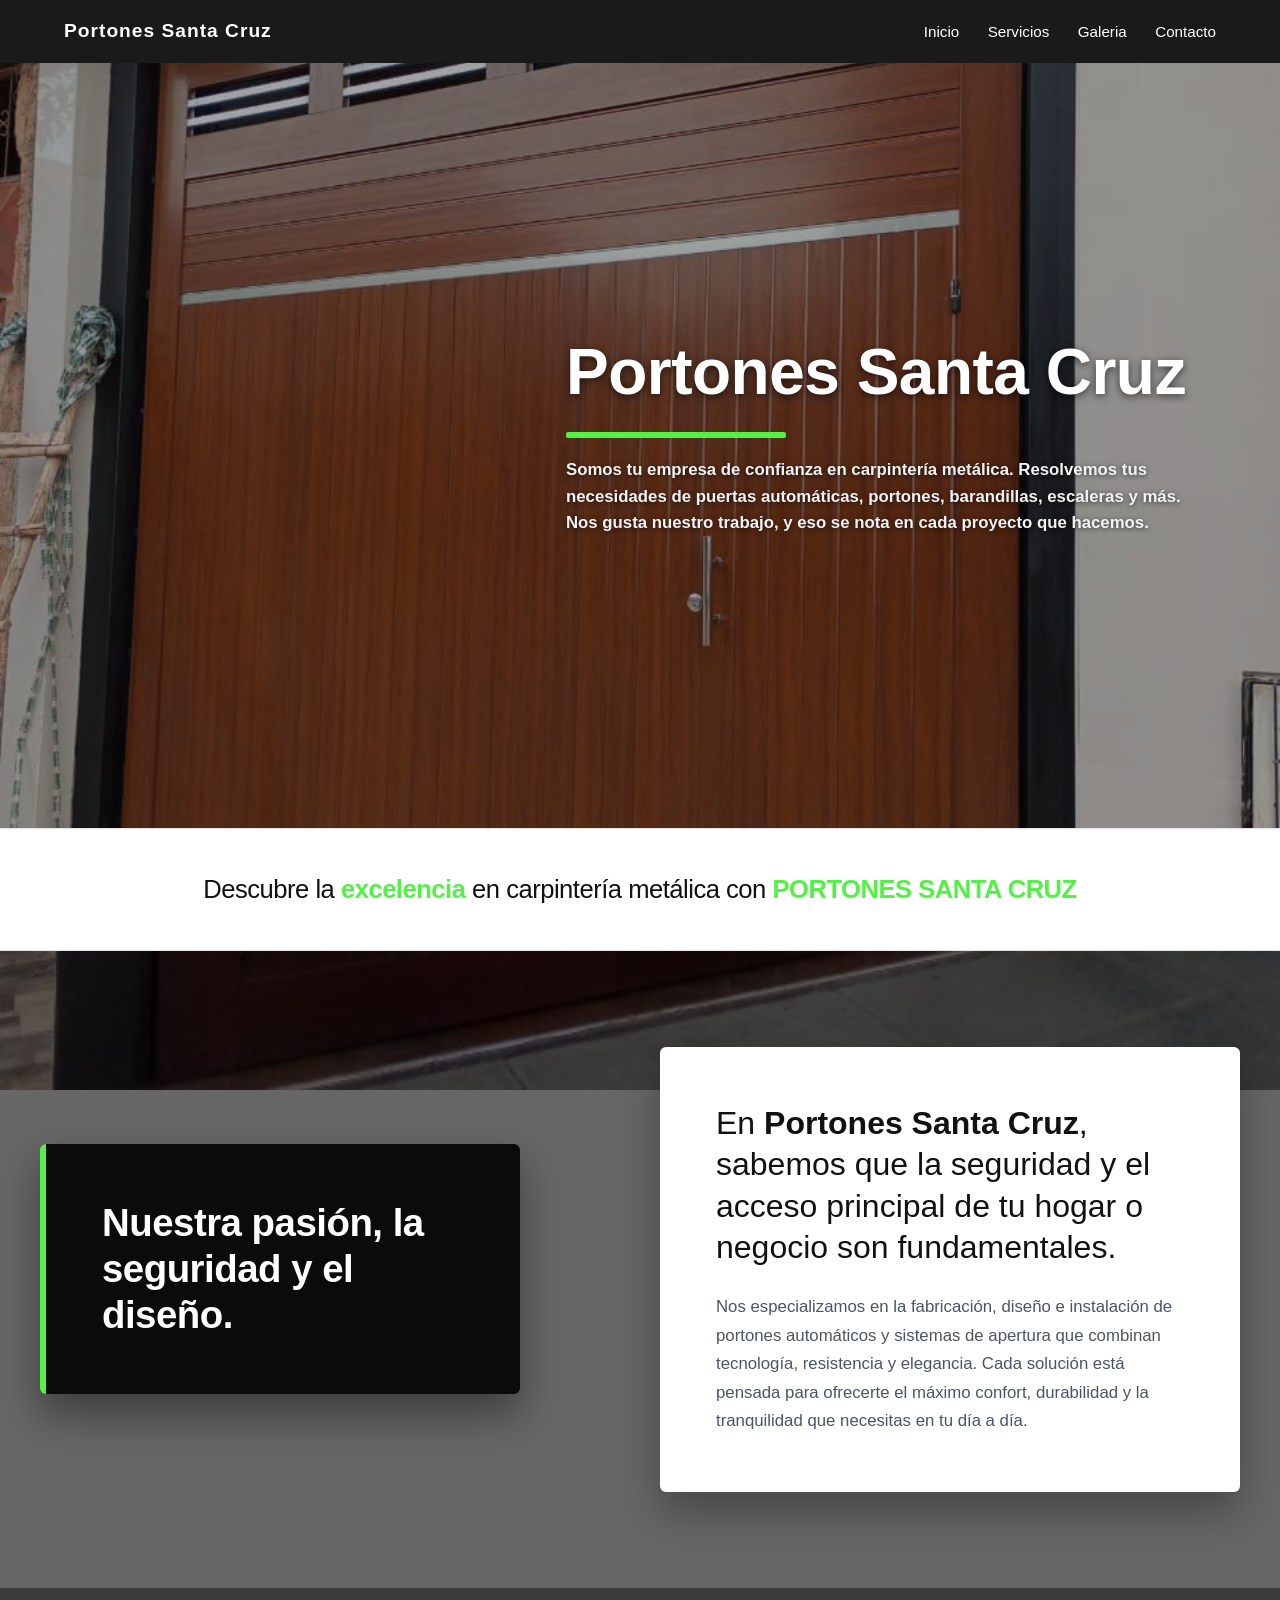
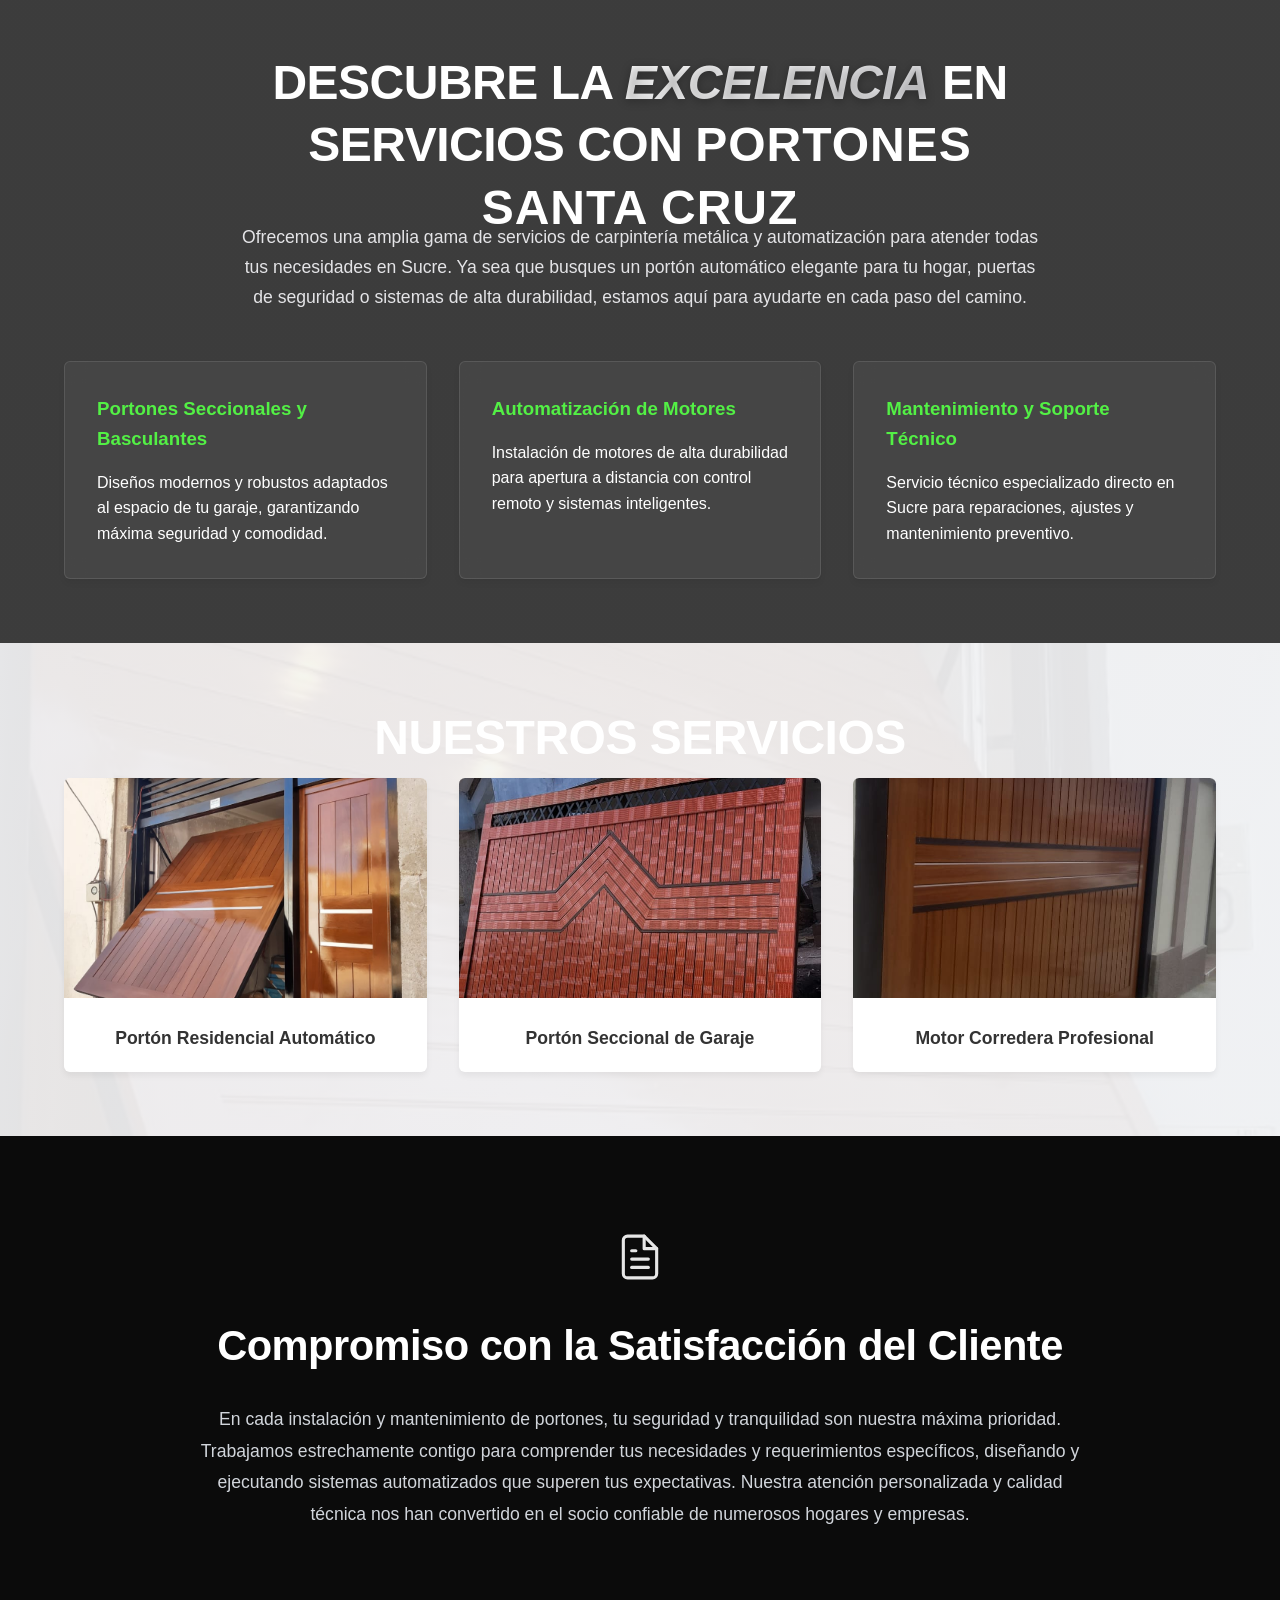
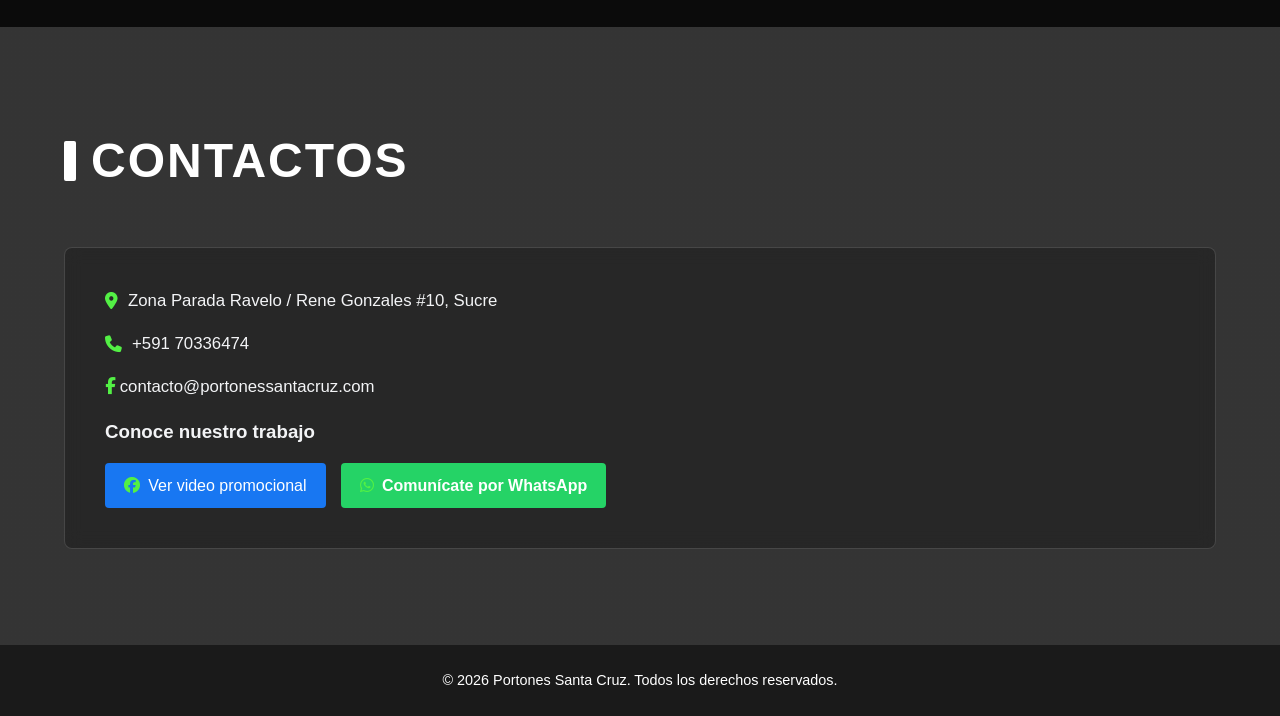
==== index.html @ 22c68f7c "Update index.html" ====
<!DOCTYPE html>
<html lang="es">
<head>
    <meta charset="UTF-8">
    <meta name="viewport" content="width=device-width, initial-scale=1.0">
    <title>Portones Santa Cruz | Sucre - Bolivia</title>
    <link rel="stylesheet" href="cara.css">
    <link rel="stylesheet" href="https://cdnjs.cloudflare.com/ajax/libs/font-awesome/6.4.0/css/all.min.css">
</head>
<body>

    <header class="header">
        <div class="container nav-container">
            <h1 class="logo" id="logo-nombre">Portones Santa Cruz</h1>
            <nav class="nav">
                <a href="index.html">Inicio</a>
                <a href="#servicios">Servicios</a>
                <a href="galeria.html">Galeria</a>
                <a href="#contacto" class="btn-contacto">Contacto</a>
            </nav>
        </div>
    </header>

    <section id="inicio" class="hero">
        <div class="hero-content">
            <div class="hero-titulo-wrapper">
                <h2 id="hero-titulo">¡Bienvenido a Portones Santa Cruz!</h2>
                <span class="barra-amarilla"></span>
            </div>
            <p id="hero-slogan">Somos tu empresa de confianza en carpintería metálica. Resolvemos tus necesidades de puertas automáticas, portones, barandillas, escaleras y más. Nos gusta nuestro trabajo, y eso se nota en cada proyecto que hacemos.</p>
        </div>
    </section>
    <section class="franja-eslogan">
        <div class="container">
            <p>Descubre la <strong>excelencia</strong> en carpintería metálica con <strong>PORTONES SANTA CRUZ</strong></p>
        </div>
    </section>
    <section class="seccion-mision-pasion">
        <div class="contenedor-mision-pasion">
            <div class="franja-pasion animar-desde-izquierda">
                <h3>Nuestra pasión, la seguridad y el diseño.</h3>
            </div>
            <div class="card-importancia animar-desde-derecha">
                <h2>En <strong>Portones Santa Cruz</strong>, sabemos que la seguridad y el acceso principal de tu hogar o negocio son fundamentales.</h2>
                <p>Nos especializamos en la fabricación, diseño e instalación de portones automáticos y sistemas de apertura que combinan tecnología, resistencia y elegancia. Cada solución está pensada para ofrecerte el máximo confort, durabilidad y la tranquilidad que necesitas en tu día a día.</p>
            </div>

        </div>
    </section>
<section id="servicios" class="section-full">
    <div class="container">
        <div class="servicios-intro">
            <h2 class="section-title">
                Descubre la <span class="resaltado-recorte">excelencia</span> en servicios con <span class="marca-recorte">PORTONES SANTA CRUZ</span>
            </h2>
            <p id="texto-descripcion-servicios" class="sub-descripcion"></p>
        </div>
        <div class="grid-servicios" id="contenedor-servicios">
            <!-- Cargado dinámicamente desde JSON -->
        </div>
    </div>
</section>
    <section id="productos" class="section bg-light">
        <div class="container">
            <h2 class="section-title">NUESTROS SERVICIOS</h2>
            <div class="grid-productos" id="contenedor-productos">
            </div>
        </div>
    </section>
    <section class="seccion-compromiso">
        <div class="container-compromiso">
            <div class="compromiso-icono">
                <svg width="50" height="50" viewBox="0 0 24 24" fill="none" stroke="currentColor" stroke-width="1.5" stroke-linecap="round" stroke-linejoin="round">
                    <path d="M14 2H6a2 2 0 0 0-2 2v16a2 2 0 0 0 2 2h12a2 2 0 0 0 2-2V8z"></path>
                    <polyline points="14 2 14 8 20 8"></polyline>
                    <line x1="16" y1="13" x2="8" y2="13"></line>
                    <line x1="16" y1="17" x2="8" y2="17"></line>
                    <polyline points="10 9 9 9 8 9"></polyline>
                </svg>
            </div>
            <h2>Compromiso con la Satisfacción del Cliente</h2>
            <p>En cada instalación y mantenimiento de portones, tu seguridad y tranquilidad son nuestra máxima prioridad. Trabajamos estrechamente contigo para comprender tus necesidades y requerimientos específicos, diseñando y ejecutando sistemas automatizados que superen tus expectativas. Nuestra atención personalizada y calidad técnica nos han convertido en el socio confiable de numerosos hogares y empresas.</p>
        </div>
    </section>
<section id="contacto" class="container-contacto section">
    <div class="contacto-content">
        <div class="contacto-titulo-wrapper">
            <span class="barra-roja"></span>
            <h2 class="section-title-contacto">CONTACTOS</h2>
        </div>
        <div class="contacto-wrapper">
            <div class="info-contacto">
                <p><i class="fas fa-map-marker-alt"></i> <span id="info-dir">Sucre, Bolivia</span></p>
                <p><i class="fas fa-phone"></i> <span id="info-tel">+591 70336474</span></p>
                <p>
                <a href="https://www.facebook.com/share/1BPJJLEQJt/" target="_blank" style="text-decoration: none; color: inherit;">
                <i class="fab fa-facebook-f"></i> 
                <span id="info-email">Visita nuestro Facebook Portones SANTA CRUZ</span>
                </a>
                </p>
            <div class="video-ref">
    <h3>Conoce nuestro trabajo</h3>
    <div class="botones-contacto-wrapper" style="display: flex; gap: 15px; align-items: center; flex-wrap: wrap;">
        <a href="https://www.facebook.com/MomentosPublicidad/videos/2264185106994338/?rdid=613Ez51u5a7XMZwg#" target="_blank" class="btn-video">
            <i class="fab fa-facebook"></i> Ver video promocional
        </a>
        <a href="https://wa.me/59170336474?text=Hola,%20me%20interesa%20cotizar%20un%20portón" target="_blank" class="btn-whatsapp" style="background: #25d366; color: #ffffff; padding: 0.6rem 1.2rem; border-radius: 4px; text-decoration: none; display: inline-flex; align-items: center; gap: 8px; font-weight: bold;">
            <i class="fab fa-whatsapp"></i> Comunícate por WhatsApp
        </a>
    </div>
</div>
</section>
    <footer class="footer">
        <p>&copy; 2026 Portones Santa Cruz. Todos los derechos reservados.</p>
    </footer>

    <script src="main.js"></script>
    <script>
    document.addEventListener("DOMContentLoaded", function() {
        const secciones = document.querySelectorAll('section, .hero, .seccion-compromiso');

        secciones.forEach(seccion => {

            const elementosHijos = seccion.querySelectorAll('h1, h2, h3, p, .btn-video, .btn-whatsapp, .item-galeria, .botones-contacto-wrapper');
            elementosHijos.forEach((el, index) => {
                el.classList.add('animar-scroll');
                el.style.transitionDelay = `${index * 0.15}s`;
            });
        });
        const observer = new IntersectionObserver((entries) => {
            entries.forEach(entry => {
                if (entry.isIntersecting) {
                    const hijos = entry.target.querySelectorAll('.animar-scroll');
                    hijos.forEach(hijo => hijo.classList.add('visible'));
                } else {
                    const hijos = entry.target.querySelectorAll('.animar-scroll');
                    hijos.forEach(hijo => hijo.classList.remove('visible'));
                }
            });
        }, {
            threshold: 0.12 
        });

        secciones.forEach(seccion => observer.observe(seccion));
    });
</script>
</body>
</html>
---- cara.css ----
:root {
    --primary-color: #1a1a1a;
    --accent-color: #53f045;
    --bg-light: #f4f4f5;
    --text-color: #333333;
    --white: #ffffff;
}
* {
    margin: 0;
    padding: 0;
    box-sizing: border-box;
    font-family: 'Segoe UI', Tahoma, Geneva, Verdana, sans-serif;
}
body {
    color: var(--text-color);
    background-color: var(--white);
    line-height: 1.6;
}
.container {
    width: 90%;
    max-width: 1200px;
    margin: 0 auto;
}
/* Header */
.header {
    background: var(--primary-color);
    color: var(--white);
    padding: 1rem 0;
    position: sticky;
    top: 0;
    z-index: 1000;
}
.nav-container {
    display: flex;
    justify-content: space-between;
    align-items: center;
}
.logo {
    font-size: 1.2rem;
    font-weight: bold;
    letter-spacing: 1px;
}
.nav a {
    color: var(--white);
    text-decoration: none;
    margin-left: 1.5rem;
    font-size: 0.95rem;
    transition: color 0.3s;
}
.nav a:hover, .btn-contacto {
    color: var(--accent-color);
}
/* Hero */
.hero {    background: linear-gradient(rgba(15, 15, 15, 0.35), rgba(15, 15, 15, 0.35)), url('IMG/banner5.jpeg') center/cover no-repeat;
    color: var(--white);
    padding: 8rem 2rem;
    min-height: 85vh;
    display: flex;
    align-items: center;
    justify-content: flex-end;
    text-align: left;
}
.hero-content {
    max-width: 650px;
    margin-right: 2rem;
}
.hero-titulo-wrapper {
    display: flex;
    flex-direction: column;
    align-items: flex-start;
    margin-bottom: 1.2rem;
}
.hero-content h2 {
    font-size: 4rem;
    font-weight: 800;
    margin-bottom: 0.5rem;
    letter-spacing: -0.5px;
    text-shadow: 0 2px 8px rgba(0, 0, 0, 0.6);
}
.barra-amarilla {
    width: 220px;
    height: 6px;
    background-color: var(--accent-color);
    border-radius: 2px;
}
.hero-content p {
    font-size: 1.05rem;
    line-height: 1.6;
    margin-bottom: 2rem;
    color: #f4f4f5;
    text-shadow: 0 1px 5px rgba(0, 0, 0, 0.6);
    font-weight: 600;
}
.btn-primary {
    background: var(--accent-color);
    color: var(--white);
    padding: 0.75rem 1.5rem;
    text-decoration: none;
    border-radius: 4px;
    font-weight: bold;
    display: inline-flex;
    align-items: center;
    gap: 8px;
    transition: opacity 0.3s;
}
.btn-primary:hover {
    opacity: 0.9;
}
/* Secciones Generales */
.section {
    padding: 4rem 0;
}
.section-title {
    text-align: center;
    font-size: 2rem;
    margin-bottom: 3rem;
    color: var(--primary-color);
}
.bg-light {
    background-color: var(--bg-light);
}
/*Servicios e Intro*/
.servicios-intro {
    max-width: 800px;
    margin: 0 auto 3rem auto;
    text-align: center;
}
.sub-descripcion {
    font-size: 1.1rem;
    line-height: 1.7;
    color: #e4e4e7;
    margin-top: -1.5rem;
    margin-bottom: 2rem;
}
.grid-servicios {
    display: grid;
    grid-template-columns: repeat(auto-fit, minmax(300px, 1fr));
    gap: 2rem;
}
.card-servicio {
    background: var(--white);
    padding: 2rem;
    border-radius: 6px;
    box-shadow: 0 4px 6px rgba(0,0,0,0.05);
    border-top: 4px solid var(--accent-color);
}
.card-servicio h3 {
    margin-bottom: 1rem;
    color: var(--primary-color);
}
/* Grid Productos */
.grid-productos {
    display: grid;
    grid-template-columns: repeat(auto-fit, minmax(300px, 1fr));
    gap: 2rem;
}
.card-producto {
    background: var(--white);
    border-radius: 6px;
    overflow: hidden;
    box-shadow: 0 4px 6px rgba(0,0,0,0.05);
}
.card-producto img {
    width: 100%;
    height: 220px;
    object-fit: cover;
}
.card-producto h3 {
    padding: 1.2rem;
    font-size: 1.1rem;
    text-align: center;
}
/* Contacto */
.contacto-wrapper {
    display: grid;
    grid-template-columns: repeat(auto-fit, minmax(280px, 1fr));
    gap: 2rem;
    background: var(--bg-light);
    padding: 2rem;
    border-radius: 6px;
}
.info-contacto p {
    margin-bottom: 1rem;
    display: flex;
    align-items: center;
    gap: 10px;
    font-size: 1.05rem;
}
.info-contacto i {
    color: var(--accent-color);
}
.nota-exclusiva {
    font-style: italic;
    color: #666;
    margin-top: 1.5rem;
}
.video-ref {
    display: flex;
    flex-direction: column;
    justify-content: center;
    align-items: flex-start;
}
.video-ref h3 {
    margin-bottom: 1rem;
}
.btn-video {
    background: #1877f2;
    color: var(--white);
    padding: 0.6rem 1.2rem;
    border-radius: 4px;
    text-decoration: none;
    display: inline-flex;
    align-items: center;
    gap: 8px;
}
/* Footer */
.footer {
    background: var(--primary-color);
    color: var(--white);
    text-align: center;
    padding: 1.5rem 0;
    font-size: 0.9rem;
}
/* EFECTOS */
::selection {
    background-color: var(--accent-color);
    color: var(--white);
}
/*ANIMACIONES DE MOVIMIENTO PARA LOS TEXTOS*/
@keyframes slideInUp {
    from {
        opacity: 0;
        transform: translateY(20px);
    }
    to {
        opacity: 1;
        transform: translateY(0);
    }
}
.hero-content h2, 
.section-title, 
.card-servicio, 
.card-producto {
    animation: slideInUp 0.8s ease-out forwards;
}
.card-servicio, 
.card-producto {
    transition: transform 0.3s ease, box-shadow 0.3s ease, border-color 0.3s ease;
}
.card-servicio:hover, 
.card-producto:hover {
    transform: translateY(-8px);
    box-shadow: 0 10px 20px rgba(0, 0, 0, 0.15);
    border-color: var(--accent-color);
}
.card-servicio:hover h3, 
.card-producto:hover h3 {
    color: var(--accent-color);
    transition: color 0.3s ease;
}
.nav a {
    position: relative;
    transition: color 0.3s ease, transform 0.3s ease;
}
.nav a:hover {
    color: var(--accent-color);
    transform: scale(1.05);
}
/*ANIMACIÓN SUTIL DE MOVIMIENTO PARA TEXTO ESTÁTICO*/
@keyframes flotarTexto {
    0% { transform: translateY(0px); }
    50% { transform: translateY(-3px); }
    100% { transform: translateY(0px); }
}
p, h1, h2, h3, .logo {
    animation: flotarTexto 4s ease-in-out infinite;
}
h1 { animation-delay: 0s; }
.hero-content p { animation-delay: 0.5s; }
.section-title { animation-delay: 1s; }
/*FONDOS CON IMAGEN Y CAPA OSCURA PARA CADA SECCIÓN*/
/* CORRECCIÓN DE ANCHO COMPLETO EN SECCIÓN */
.section-full {
    width: 100%;
    padding: 4rem 0;
    background: linear-gradient(rgba(26, 26, 26, 0.85), rgba(26, 26, 26, 0.85)), url('IMG/banner4.jpeg') center/cover fixed no-repeat;
    color: var(--white);
}
.section-full .card-servicio {
    background: rgba(255, 255, 255, 0.05);
    backdrop-filter: blur(10px);
    border: 1px solid rgba(255, 255, 255, 0.1);
    color: var(--white);
}
.section-full .card-servicio h3 {
    color: var(--accent-color);
}
#productos {
    background: linear-gradient(rgba(244, 244, 245, 0.92), rgba(244, 244, 245, 0.92)), url('IMG/fot.jpeg') center/cover no-repeat;
}
#contacto {
    background: linear-gradient(rgba(30, 30, 30, 0.9), rgba(30, 30, 30, 0.9)), url('IMG/banner4.jpeg') center/cover fixed no-repeat;
    color: var(--white);
}

#contacto .section-title {
    color: var(--white);
}
.contacto-wrapper {
    background: rgba(255, 255, 255, 0.05);
    backdrop-filter: blur(10px);
    border: 1px solid rgba(255, 255, 255, 0.1);
    color: var(--white);
}
.info-contacto p, .video-ref h3, .nota-exclusiva {
    color: #e4e4e7;
}
.container-contacto {
    background: linear-gradient(rgba(185, 28, 28, 0.85), rgba(153, 27, 27, 0.9)), url('IMG/font2.jpg') center/cover no-repeat;
    color: var(--white);
    padding: 6rem 0;
    width: 100%;
    max-width: 100% !important;
}
.contacto-content {
    width: 90%;
    max-width: 1200px;
    margin: 0 auto;
}
.contacto-titulo-wrapper {
    display: flex;
    align-items: center;
    gap: 15px;
    margin-bottom: 3rem;
}
.barra-roja {
    width: 12px;
    height: 40px;
    background-color: #ffffff;
    display: inline-block;
    border-radius: 2px;
}
.section-title-contacto {
    font-size: 3rem;
    font-weight: 800;
    letter-spacing: 2px;
    color: var(--white);
    margin: 0;
    text-transform: uppercase;
}
#contacto .contacto-wrapper {
    background: rgba(0, 0, 0, 0.25);
    backdrop-filter: blur(8px);
    border: 1px solid rgba(255, 255, 255, 0.15);
    border-radius: 8px;
    padding: 2.5rem;
}
#contacto .info-contacto p, 
#contacto .video-ref h3, 
#contacto .nota-exclusiva {
    color: #f3f4f6;
}
.card-servicio {
    background: rgba(255, 255, 255, 0.05);
    backdrop-filter: blur(10px);
    border: 1px solid rgba(255, 255, 255, 0.1);
    color: var(--white);
    padding: 2rem;
    border-radius: 6px;
    box-shadow: 0 4px 6px rgba(0,0,0,0.05);
    transition: transform 0.4s cubic-bezier(0.16, 1, 0.3, 1), 
                box-shadow 0.4s ease, 
                border-color 0.4s ease, 
                background-color 0.4s ease;
}
.card-servicio:hover, 
.card-servicio.seleccionado {
    transform: translateY(-10px) scale(1.02); 
    box-shadow: 0 15px 30px rgba(217, 119, 6, 0.25); 
    border-color: var(--accent-color); 
    background: rgba(255, 255, 255, 0.09); 
}
.card-servicio:hover h3, 
.card-servicio.seleccionado h3 {
    color: #ffffff; 
    text-shadow: 0 0 10px rgba(217, 119, 6, 0.5);
    transition: color 0.3s ease;
}

.card-servicio:hover p, 
.card-servicio.seleccionado p {
    color: #ffffff;
    transition: color 0.3s ease;
}
.section-title {
    font-size: 2.5rem;
    font-weight: 350; 
    color: var(--white);
    text-align: center;
    line-height: 1.3;
    letter-spacing: -0.5px;
    margin-bottom: 1.5rem;
    text-transform: none;
}
.section-title .resaltado-recorte {
    font-weight: 800;
    font-style: italic; 
    color: var(--white);
    background: linear-gradient(90deg, #ffffff, #e4e4e7);
    -webkit-background-clip: text;
    -webkit-text-fill-color: transparent;
    text-shadow: 0 2px 10px rgba(0, 0, 0, 0.3);
}
.section-title .marca-recorte {
    font-weight: 900;
    letter-spacing: 1px;
    color: var(--white);
    text-transform: uppercase;
}
.franja-eslogan {
    background-color: #ffffff; 
    color: #111111;            
    padding: 2.5rem 1rem;
    text-align: center;
    border-top: 1px solid #e4e4e7;
    border-bottom: 1px solid #e4e4e7;
}
.franja-eslogan p {
    font-size: 1.6rem;
    font-weight: 300; 
    letter-spacing: -0.5px;
    margin: 0;
}
.franja-eslogan strong {
    font-weight: 800;          
    color: var(--accent-color); 
}
.seccion-mision-pasion {
    position: relative;
    background: linear-gradient(rgba(0, 0, 0, 0.6), rgba(0, 0, 0, 0.6)), url('IMG/banner4.jpeg') center/cover fixed no-repeat;
    padding: 6rem 2rem;
    display: flex;
    justify-content: center;
    align-items: center;
    overflow: hidden;
}
.contenedor-mision-pasion {
    width: 100%;
    max-width: 1200px;
    display: flex;
    flex-direction: row; 
    justify-content: space-between;
    align-items: center;
    gap: 3rem;
}
.card-importancia {
    background-color: #ffffff;
    color: #1a1a1a;
    padding: 3.5rem;
    border-radius: 6px;
    width: 100%;
    max-width: 580px;
    box-shadow: 0 20px 40px rgba(0, 0, 0, 0.3);
}
.card-importancia h2 {
    font-size: 2rem;
    font-weight: 400;
    line-height: 1.3;
    margin-bottom: 1.5rem;
    color: #111111;
}
.card-importancia h2 strong {
    font-weight: 800;
}
.card-importancia p {
    font-size: 1.05rem;
    line-height: 1.7;
    color: #4b5563;
}
.franja-pasion {
    background-color: #0b0b0b;
    border-left: 6px solid var(--accent-color);
    padding: 3.5rem;
    border-radius: 6px;
    width: 100%;
    max-width: 480px;
    box-shadow: 0 20px 40px rgba(0, 0, 0, 0.4);
}
.franja-pasion h3 {
    font-size: 2.4rem;
    font-weight: 800;
    color: #ffffff;
    letter-spacing: -0.5px;
    margin: 0;
    line-height: 1.2;
}
.animar-desde-izquierda {
    animation: deslizarDesdeIzquierda 1s cubic-bezier(0.16, 1, 0.3, 1) forwards;
}

.animar-desde-derecha {
    animation: deslizarDesdeDerecha 1s cubic-bezier(0.16, 1, 0.3, 1) forwards;
}

@keyframes deslizarDesdeIzquierda {
    0% {
        opacity: 0;
        transform: translateX(-80px);
    }
    100% {
        opacity: 1;
        transform: translateX(0);
    }
}

@keyframes deslizarDesdeDerecha {
    0% {
        opacity: 0;
        transform: translateX(80px);
    }
    100% {
        opacity: 1;
        transform: translateX(0);
    }
}

/* Adaptabilidad para celulares*/
@media (max-width: 900px) {
    .contenedor-mision-pasion {
        flex-direction: column;
    }
    .card-importancia, .franja-pasion {
        max-width: 100%;
    }
}
/*TÍTULO DE SECCIÓN GALERÍA*/
.section-title{
    font-size: 3rem;       
    font-weight: 900;      
    color: #ffffff;        
    text-align: center;
    margin-bottom: 0.5rem;
    text-transform: uppercase;
}
/*ESTILOS SECCIÓN COMPROMISO*/
.seccion-compromiso {
    background-color: #0b0b0b;
    color: #ffffff;
    padding: 6rem 2rem;
    text-align: center;
    width: 100%;
}
.container-compromiso {
    max-width: 900px;
    margin: 0 auto;
    display: flex;
    flex-direction: column;
    align-items: center;
}
.compromiso-icono {
    margin-bottom: 1.5rem;
    color: #ffffff;
    opacity: 0.9;
}
.seccion-compromiso h2 {
    font-size: 2.6rem;
    font-weight: 800;
    letter-spacing: -0.5px;
    margin-bottom: 1.5rem;
    color: #ffffff;
}
.seccion-compromiso p {
    font-size: 1.1rem;
    line-height: 1.8;
    color: #d1d5db;
    margin: 0;
}
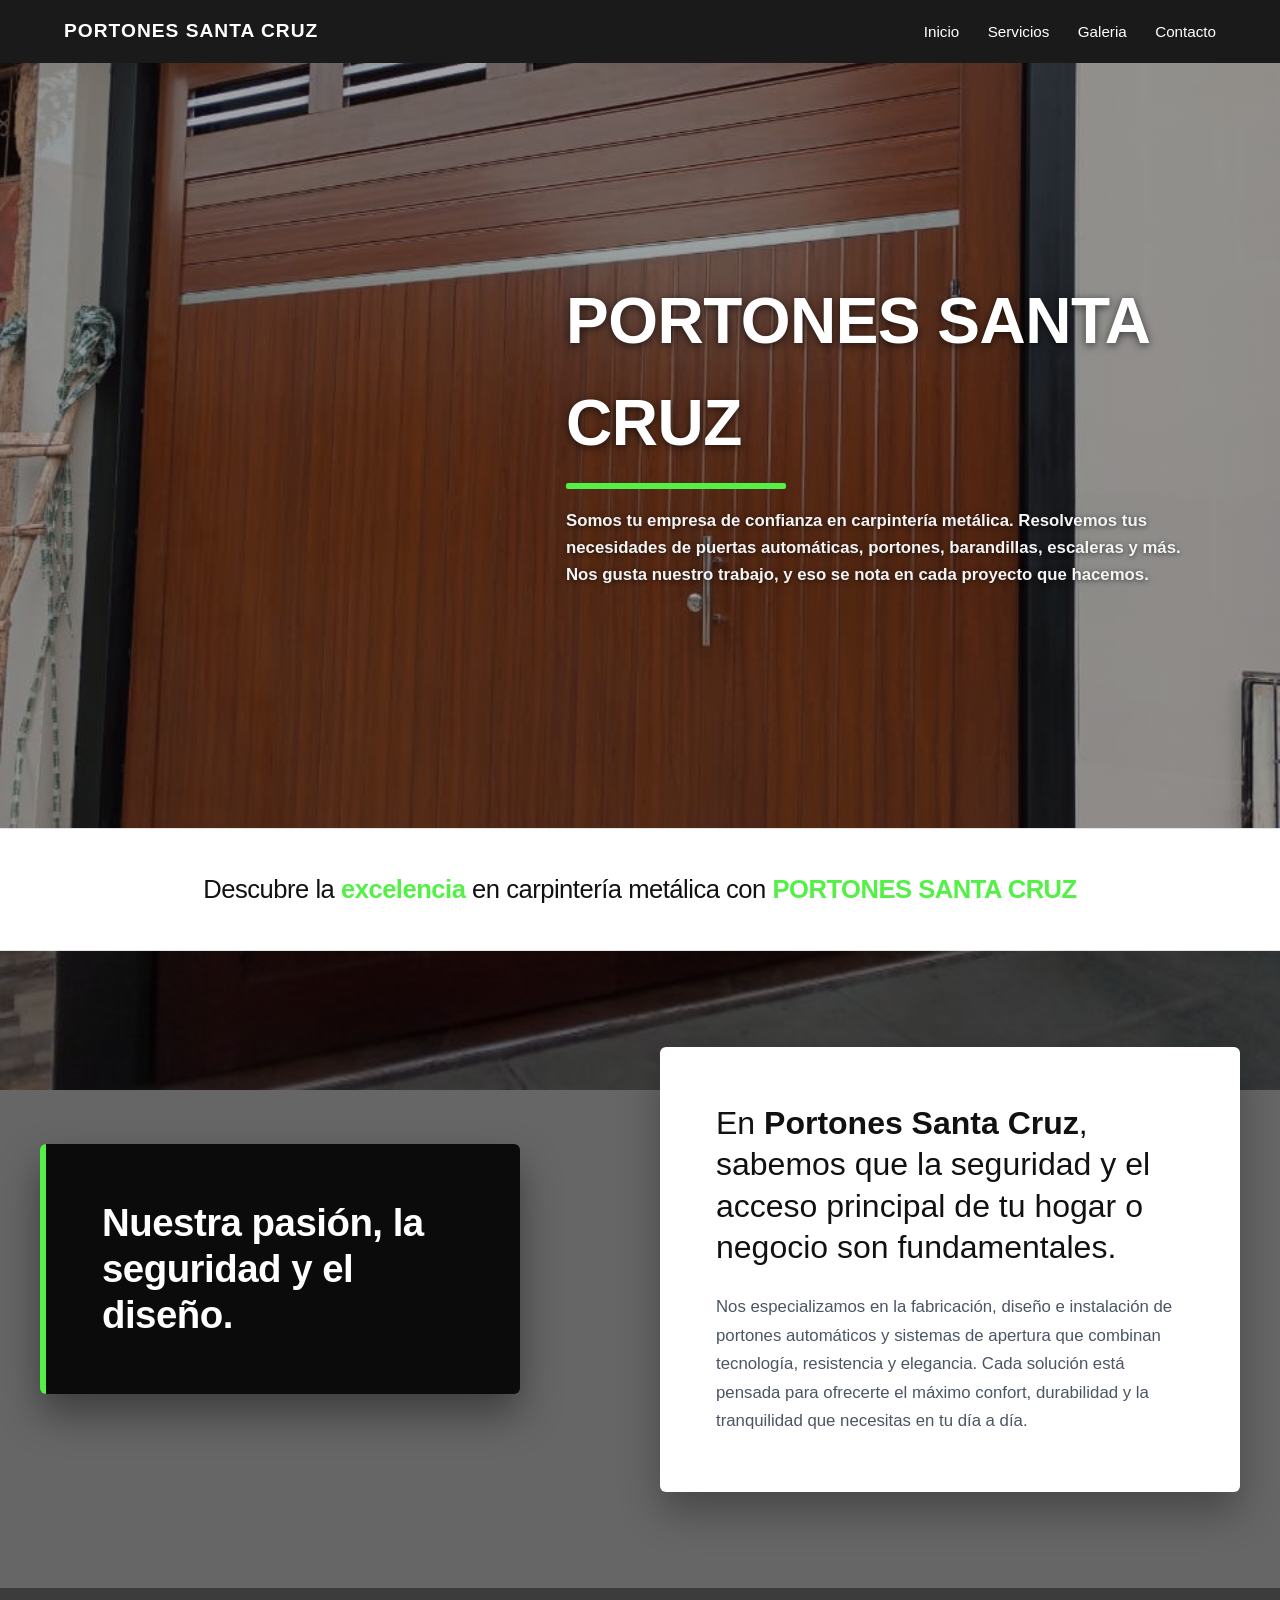
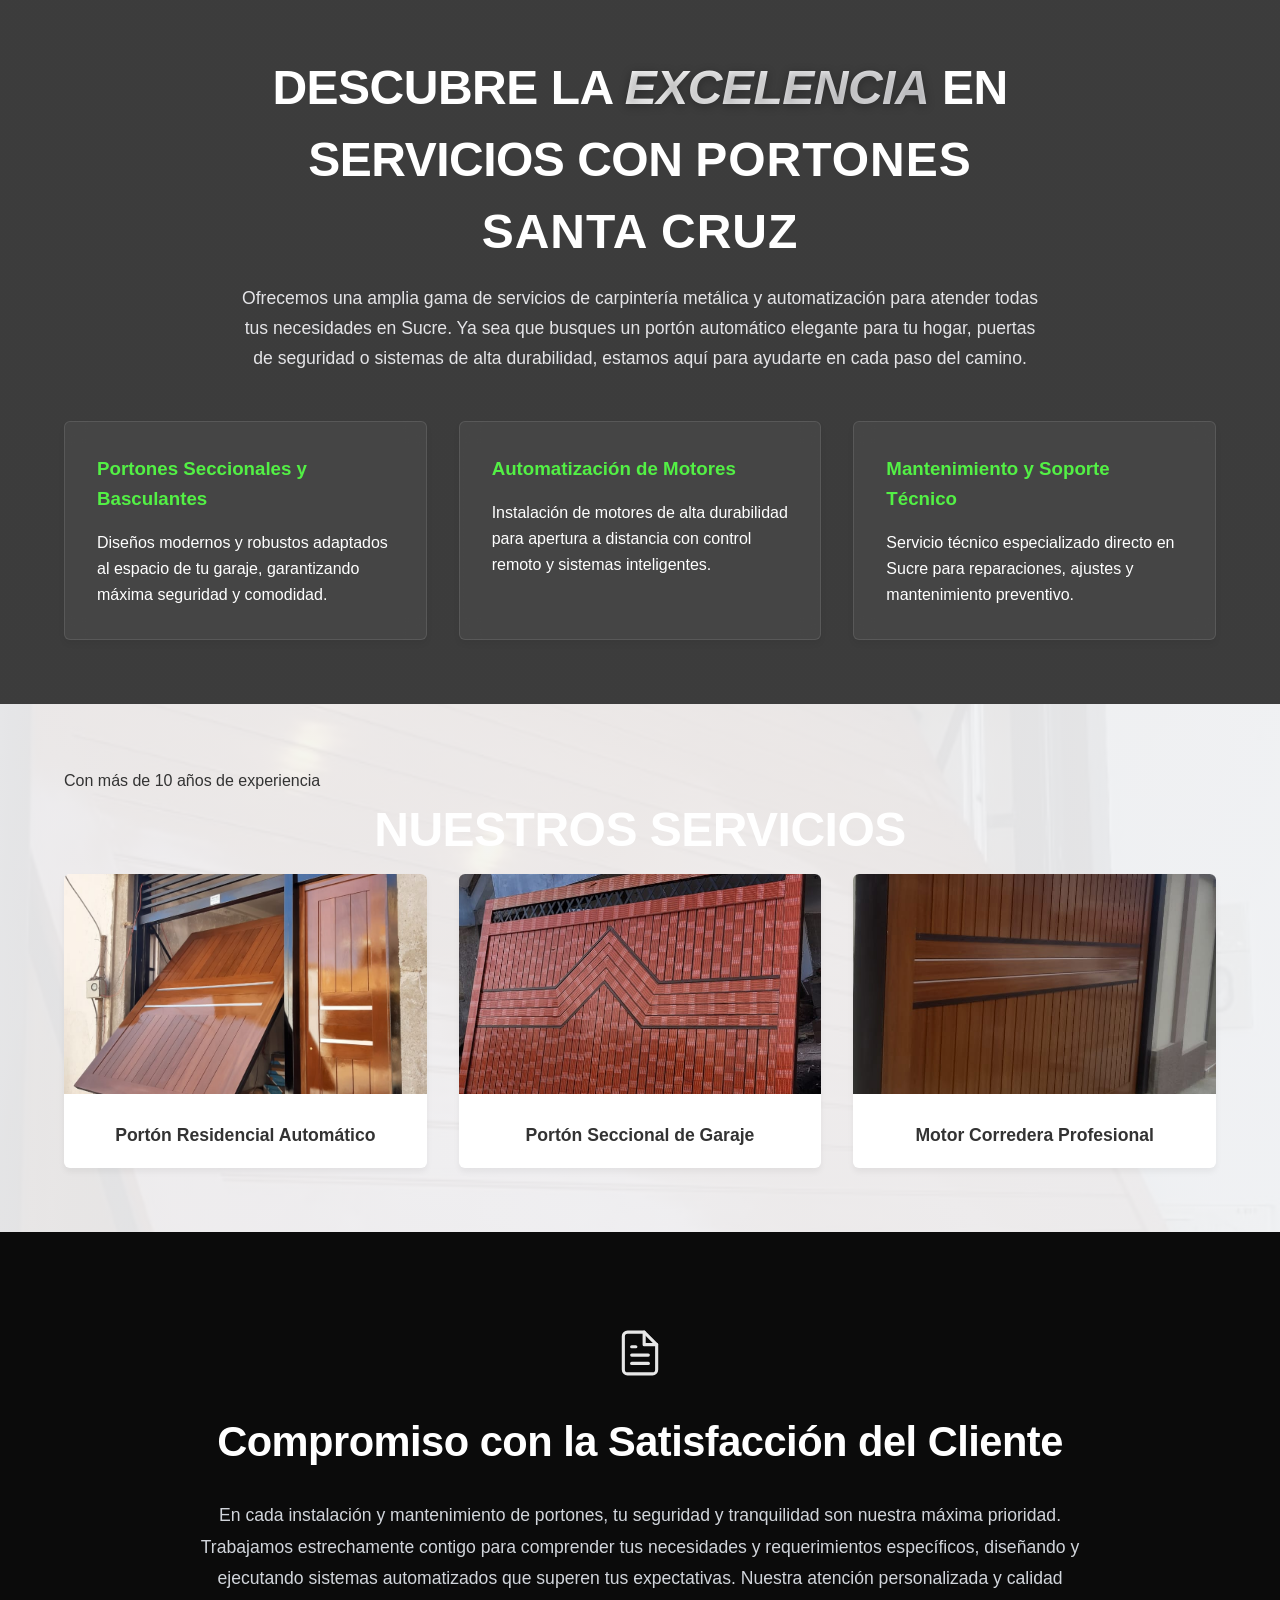
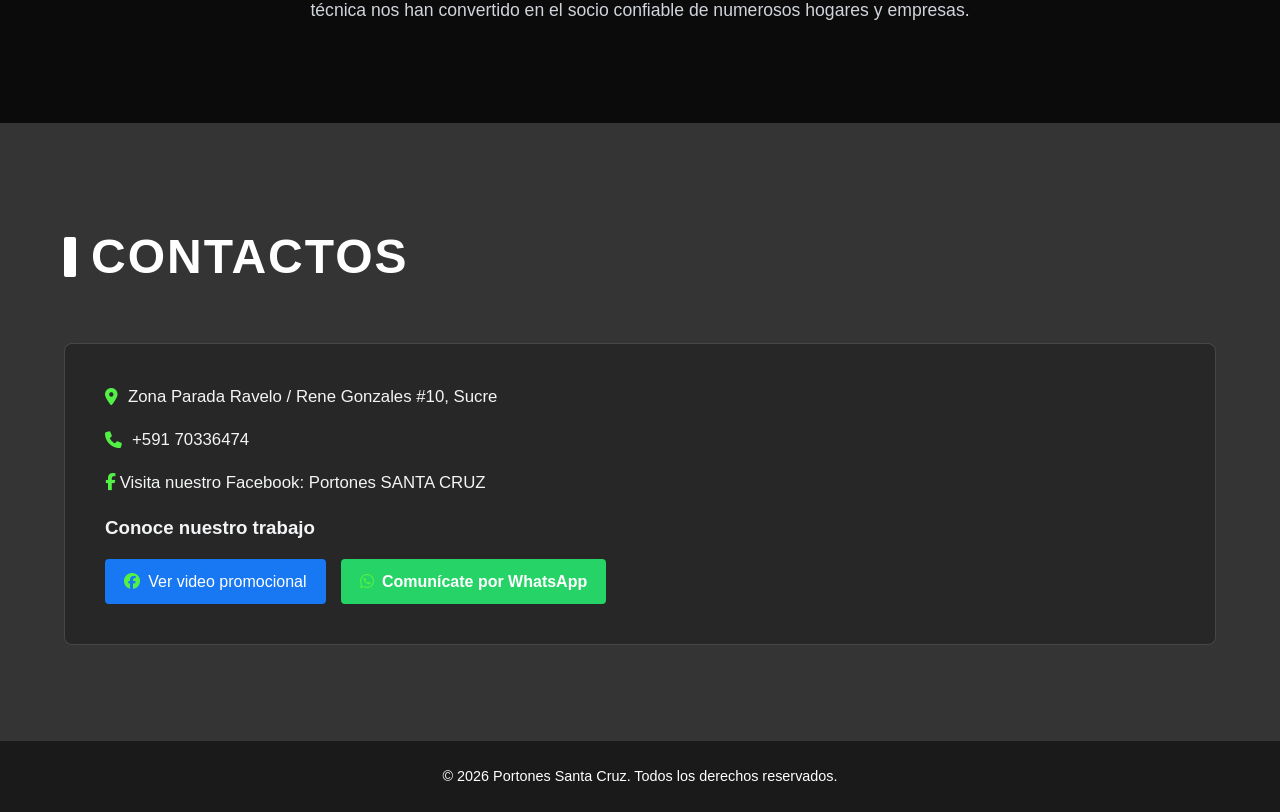
==== commit 207ae91f: "Update index.html" ====
--- a/index.html
+++ b/index.html
@@ -62,6 +62,7 @@
 </section>
     <section id="productos" class="section bg-light">
         <div class="container">
+            <p class="subtitulo-seccion-productos">Con más de 10 años de experiencia</p>
             <h2 class="section-title">NUESTROS SERVICIOS</h2>
             <div class="grid-productos" id="contenedor-productos">
             </div>
--- a/cara.css
+++ b/cara.css
@@ -129,7 +129,7 @@
     font-size: 1.1rem;
     line-height: 1.7;
     color: #e4e4e7;
-    margin-top: -1.5rem;
+    margin-top: 1rem;
     margin-bottom: 2rem;
 }
 .grid-servicios {
@@ -148,7 +148,6 @@
     margin-bottom: 1rem;
     color: var(--primary-color);
 }
-/* Grid Productos */
 .grid-productos {
     display: grid;
     grid-template-columns: repeat(auto-fit, minmax(300px, 1fr));
@@ -213,7 +212,6 @@
     align-items: center;
     gap: 8px;
 }
-/* Footer */
 .footer {
     background: var(--primary-color);
     color: var(--white);
@@ -221,12 +219,10 @@
     padding: 1.5rem 0;
     font-size: 0.9rem;
 }
-/* EFECTOS */
 ::selection {
     background-color: var(--accent-color);
     color: var(--white);
 }
-/*ANIMACIONES DE MOVIMIENTO PARA LOS TEXTOS*/
 @keyframes slideInUp {
     from {
         opacity: 0;
@@ -266,7 +262,6 @@
     color: var(--accent-color);
     transform: scale(1.05);
 }
-/*ANIMACIÓN SUTIL DE MOVIMIENTO PARA TEXTO ESTÁTICO*/
 @keyframes flotarTexto {
     0% { transform: translateY(0px); }
     50% { transform: translateY(-3px); }
@@ -277,9 +272,8 @@
 }
 h1 { animation-delay: 0s; }
 .hero-content p { animation-delay: 0.5s; }
-.section-title { animation-delay: 1s; }
-/*FONDOS CON IMAGEN Y CAPA OSCURA PARA CADA SECCIÓN*/
-/* CORRECCIÓN DE ANCHO COMPLETO EN SECCIÓN */
+.section-title { 
+    animation-delay: 1s; }
 .section-full {
     width: 100%;
     padding: 4rem 0;
@@ -397,7 +391,7 @@
     font-weight: 350; 
     color: var(--white);
     text-align: center;
-    line-height: 1.3;
+    line-height: 1.5;
     letter-spacing: -0.5px;
     margin-bottom: 1.5rem;
     text-transform: none;
@@ -524,7 +518,6 @@
     }
 }
 
-/* Adaptabilidad para celulares*/
 @media (max-width: 900px) {
     .contenedor-mision-pasion {
         flex-direction: column;
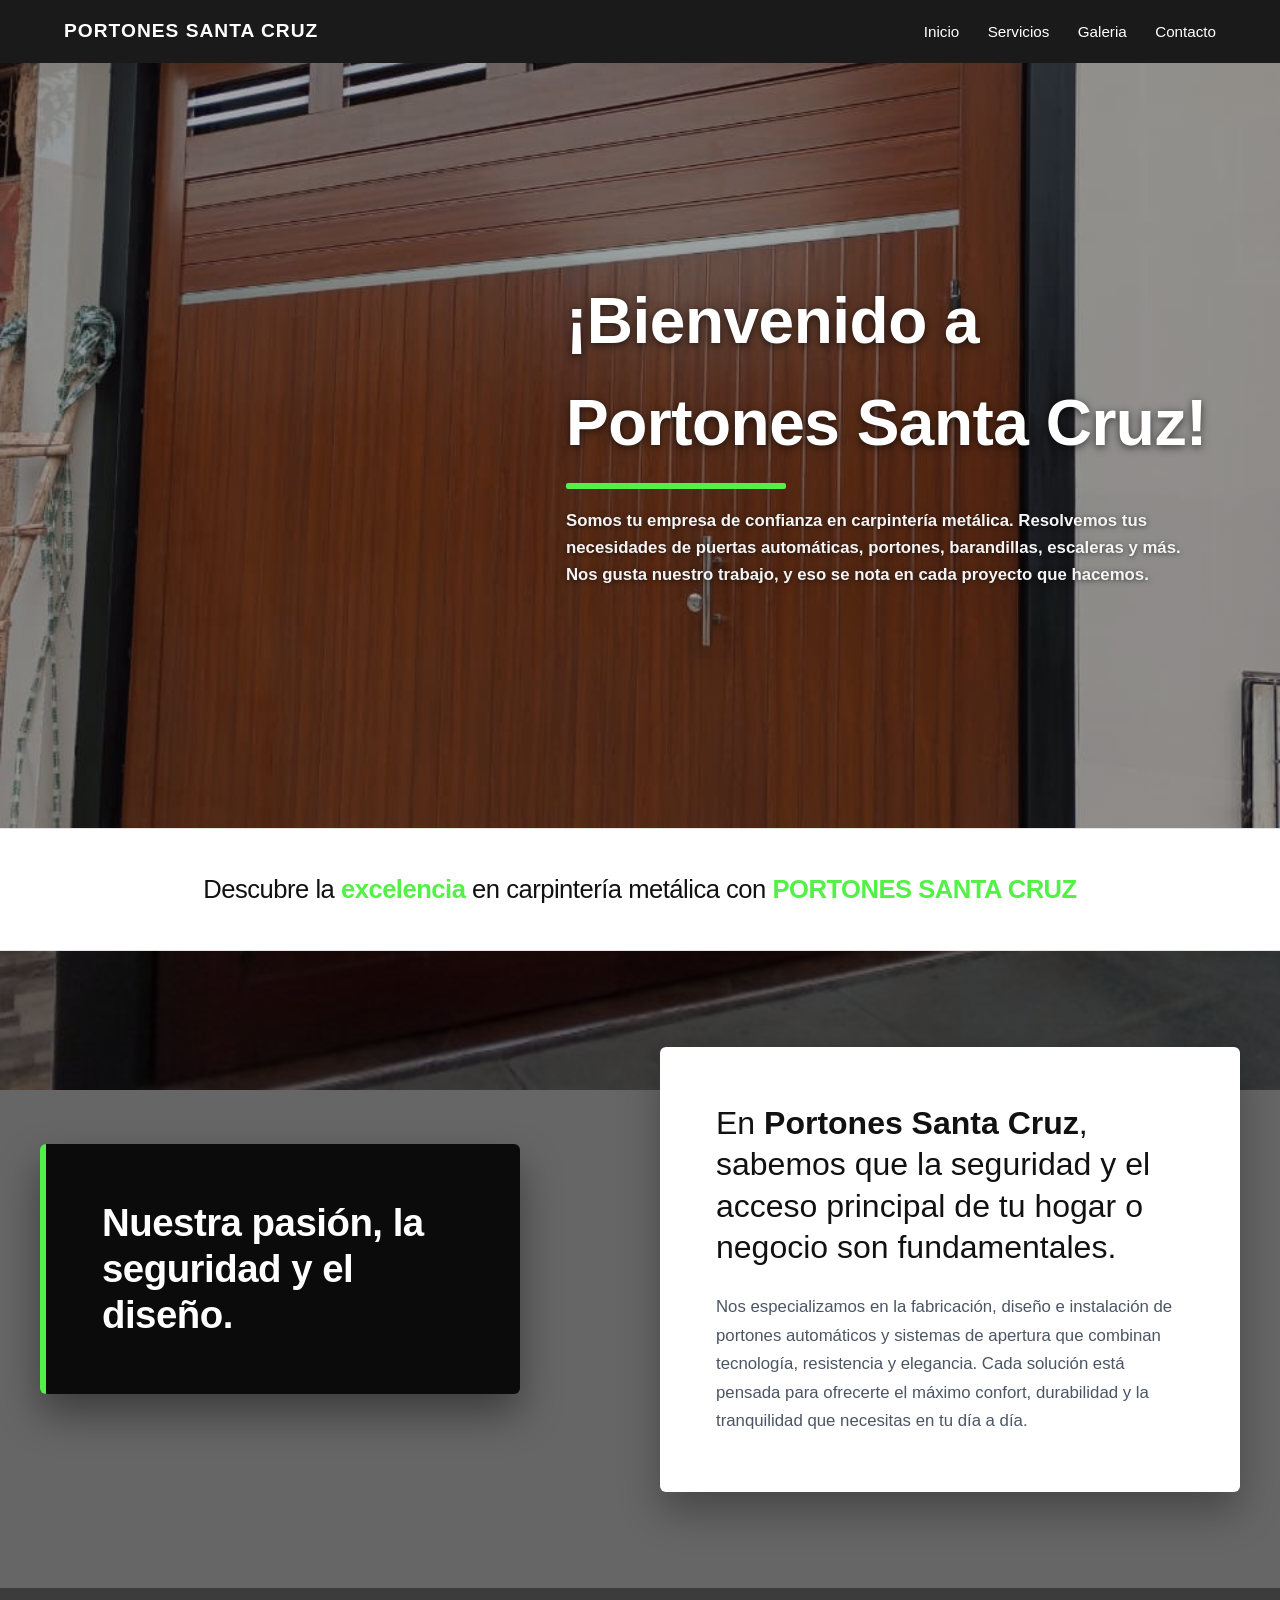
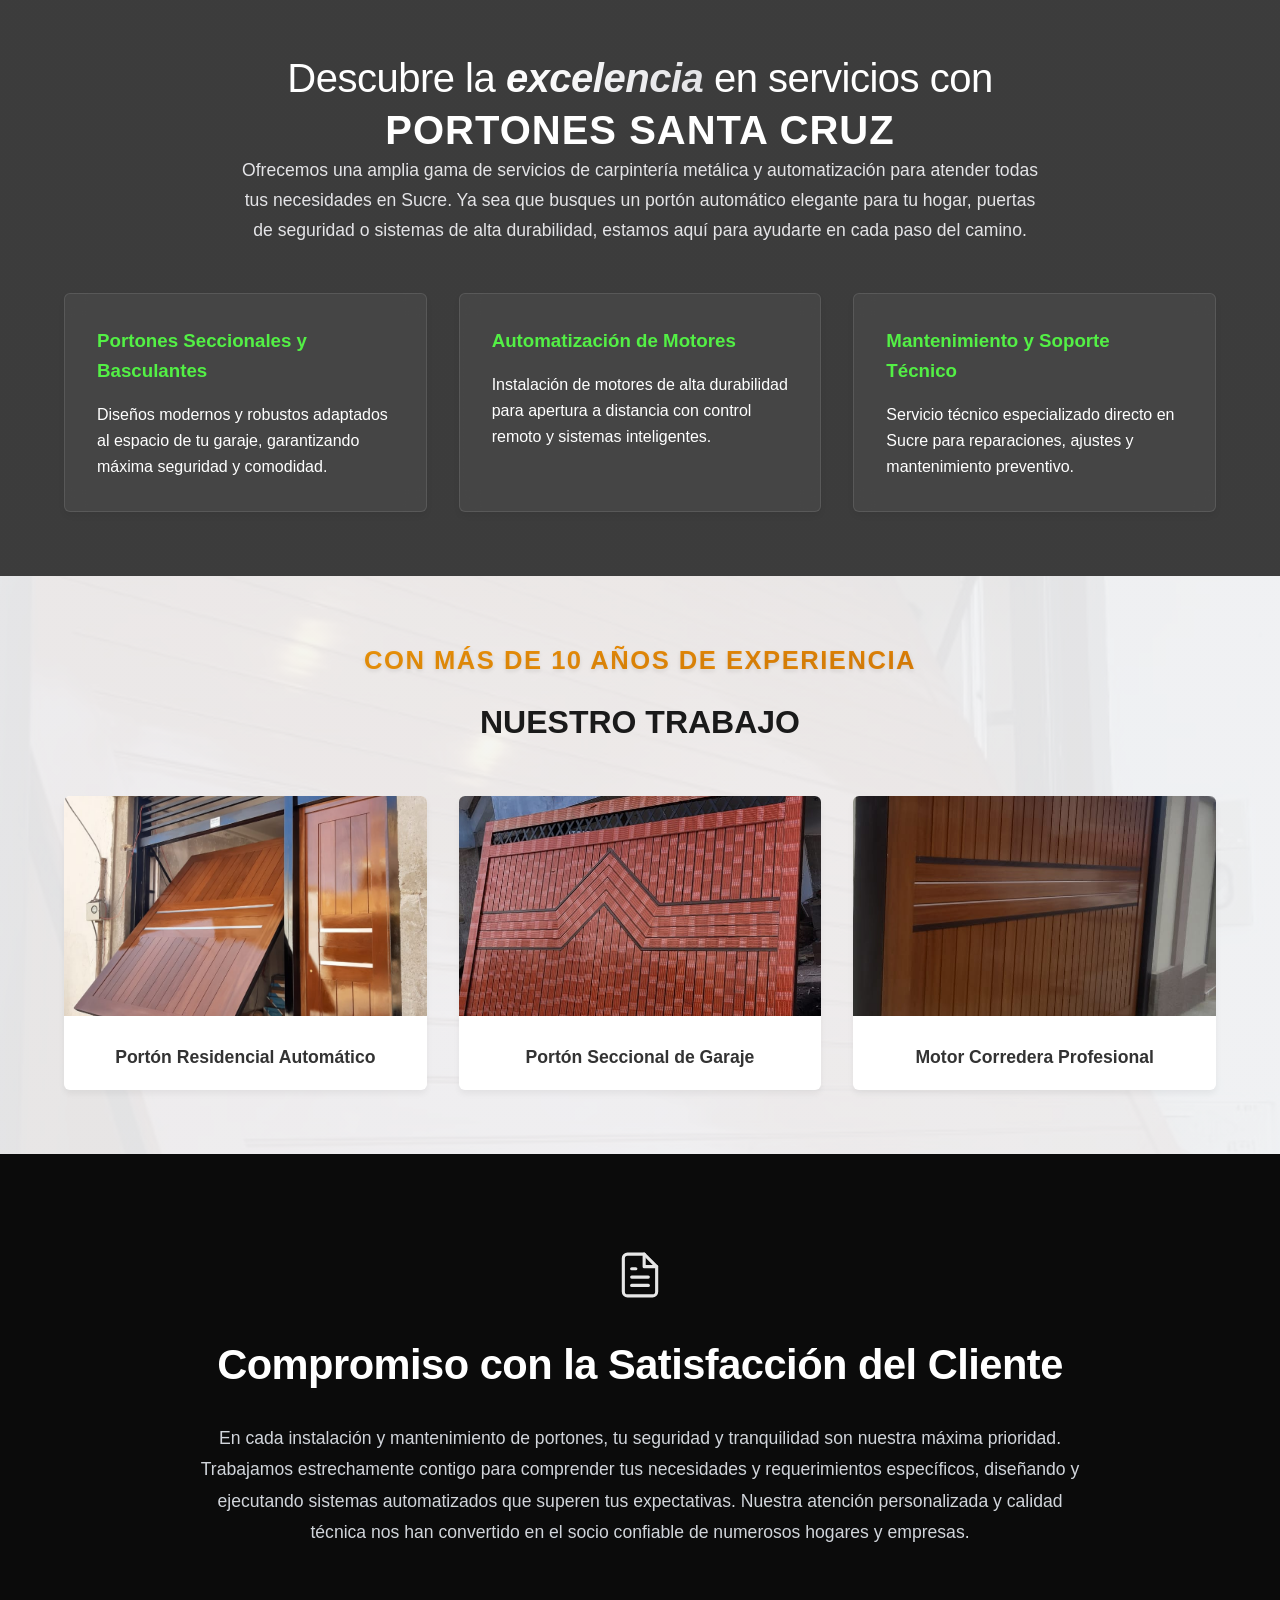
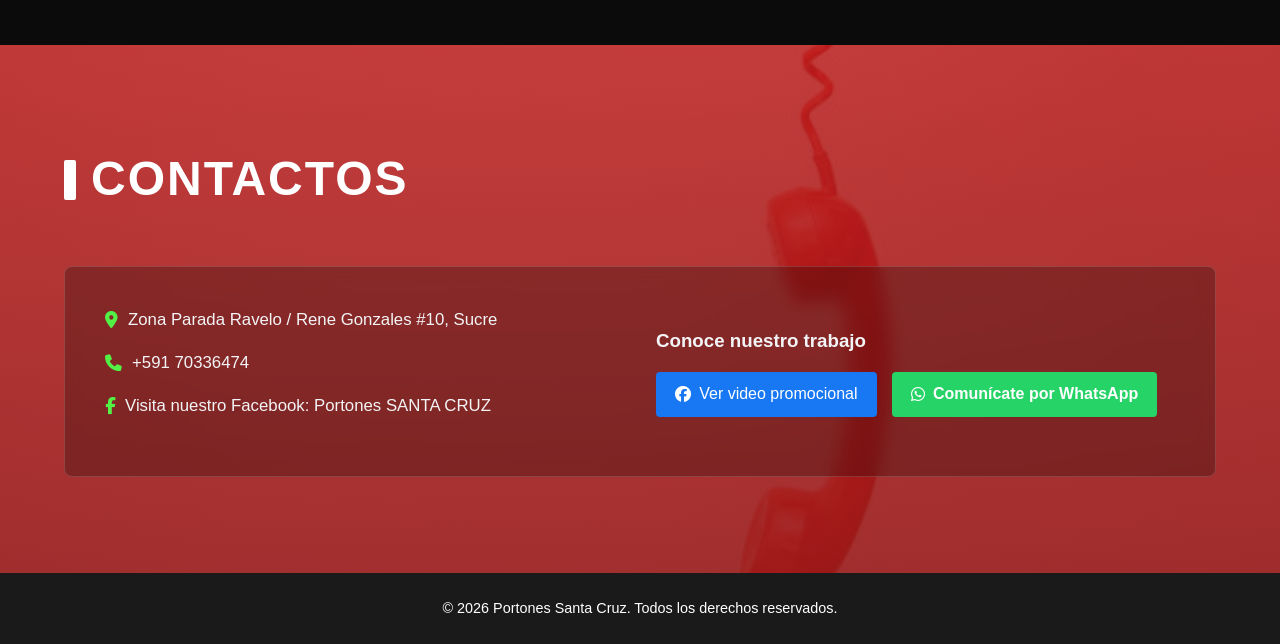
==== commit 424223d0: "Add files via upload" ====
--- a/index.html
+++ b/index.html
@@ -31,7 +31,7 @@
         </div>
     </section>
     <section class="franja-eslogan">
-        <div class="container">
+        <div class="container animacion-bucle">
             <p>Descubre la <strong>excelencia</strong> en carpintería metálica con <strong>PORTONES SANTA CRUZ</strong></p>
         </div>
     </section>
@@ -62,8 +62,8 @@
 </section>
     <section id="productos" class="section bg-light">
         <div class="container">
-            <p class="subtitulo-seccion-productos">Con más de 10 años de experiencia</p>
-            <h2 class="section-title">NUESTROS SERVICIOS</h2>
+            <p class="subtitulo-seccion-productos animar-scroll animacion-bucle">Con más de 10 años de experiencia</p>
+            <h2 class="section-title">NUESTRO TRABAJO</h2>
             <div class="grid-productos" id="contenedor-productos">
             </div>
         </div>
@@ -94,56 +94,30 @@
                 <p><i class="fas fa-map-marker-alt"></i> <span id="info-dir">Sucre, Bolivia</span></p>
                 <p><i class="fas fa-phone"></i> <span id="info-tel">+591 70336474</span></p>
                 <p>
-                <a href="https://www.facebook.com/share/1BPJJLEQJt/" target="_blank" style="text-decoration: none; color: inherit;">
-                <i class="fab fa-facebook-f"></i> 
-                <span id="info-email">Visita nuestro Facebook Portones SANTA CRUZ</span>
-                </a>
+                    <a id="enlace-facebook" href="https://www.facebook.com/share/v/1DXTA3GwMx/" target="_blank" rel="noopener noreferrer" class="enlace-contacto">
+                        <i class="fab fa-facebook-f"></i>
+                        <span id="info-email">Visita nuestro Facebook: Portones SANTA CRUZ</span>
+                    </a>
                 </p>
+            </div>
             <div class="video-ref">
-    <h3>Conoce nuestro trabajo</h3>
-    <div class="botones-contacto-wrapper" style="display: flex; gap: 15px; align-items: center; flex-wrap: wrap;">
-        <a href="https://www.facebook.com/MomentosPublicidad/videos/2264185106994338/?rdid=613Ez51u5a7XMZwg#" target="_blank" class="btn-video">
-            <i class="fab fa-facebook"></i> Ver video promocional
-        </a>
-        <a href="https://wa.me/59170336474?text=Hola,%20me%20interesa%20cotizar%20un%20portón" target="_blank" class="btn-whatsapp" style="background: #25d366; color: #ffffff; padding: 0.6rem 1.2rem; border-radius: 4px; text-decoration: none; display: inline-flex; align-items: center; gap: 8px; font-weight: bold;">
-            <i class="fab fa-whatsapp"></i> Comunícate por WhatsApp
-        </a>
+                <h3>Conoce nuestro trabajo</h3>
+                <div class="botones-contacto-wrapper">
+                    <a href="https://www.facebook.com/MomentosPublicidad/videos/2264185106994338/?rdid=613Ez51u5a7XMZwg#" target="_blank" rel="noopener noreferrer" class="btn-video">
+                        <i class="fab fa-facebook"></i> Ver video promocional
+                    </a>
+                    <a id="enlace-whatsapp" href="https://wa.me/59170336474?text=Hola,%20me%20interesa%20cotizar%20un%20portón" target="_blank" rel="noopener noreferrer" class="btn-whatsapp">
+                        <i class="fab fa-whatsapp"></i> Comunícate por WhatsApp
+                    </a>
+                </div>
+            </div>
+        </div>
     </div>
-</div>
 </section>
     <footer class="footer">
         <p>&copy; 2026 Portones Santa Cruz. Todos los derechos reservados.</p>
     </footer>
 
     <script src="main.js"></script>
-    <script>
-    document.addEventListener("DOMContentLoaded", function() {
-        const secciones = document.querySelectorAll('section, .hero, .seccion-compromiso');
-
-        secciones.forEach(seccion => {
-
-            const elementosHijos = seccion.querySelectorAll('h1, h2, h3, p, .btn-video, .btn-whatsapp, .item-galeria, .botones-contacto-wrapper');
-            elementosHijos.forEach((el, index) => {
-                el.classList.add('animar-scroll');
-                el.style.transitionDelay = `${index * 0.15}s`;
-            });
-        });
-        const observer = new IntersectionObserver((entries) => {
-            entries.forEach(entry => {
-                if (entry.isIntersecting) {
-                    const hijos = entry.target.querySelectorAll('.animar-scroll');
-                    hijos.forEach(hijo => hijo.classList.add('visible'));
-                } else {
-                    const hijos = entry.target.querySelectorAll('.animar-scroll');
-                    hijos.forEach(hijo => hijo.classList.remove('visible'));
-                }
-            });
-        }, {
-            threshold: 0.12 
-        });
-
-        secciones.forEach(seccion => observer.observe(seccion));
-    });
-</script>
 </body>
 </html>
--- a/cara.css
+++ b/cara.css
@@ -5,23 +5,26 @@
     --text-color: #333333;
     --white: #ffffff;
 }
+
 * {
     margin: 0;
     padding: 0;
     box-sizing: border-box;
     font-family: 'Segoe UI', Tahoma, Geneva, Verdana, sans-serif;
 }
+
 body {
     color: var(--text-color);
     background-color: var(--white);
     line-height: 1.6;
 }
+
 .container {
     width: 90%;
     max-width: 1200px;
     margin: 0 auto;
 }
-/* Header */
+
 .header {
     background: var(--primary-color);
     color: var(--white);
@@ -30,28 +33,39 @@
     top: 0;
     z-index: 1000;
 }
+
 .nav-container {
     display: flex;
     justify-content: space-between;
     align-items: center;
 }
+
 .logo {
     font-size: 1.2rem;
     font-weight: bold;
     letter-spacing: 1px;
 }
+
 .nav a {
     color: var(--white);
     text-decoration: none;
     margin-left: 1.5rem;
     font-size: 0.95rem;
-    transition: color 0.3s;
-}
-.nav a:hover, .btn-contacto {
+    position: relative;
+    transition: color 0.3s ease, transform 0.3s ease;
+}
+
+.nav a:hover,
+.btn-contacto {
     color: var(--accent-color);
 }
-/* Hero */
-.hero {    background: linear-gradient(rgba(15, 15, 15, 0.35), rgba(15, 15, 15, 0.35)), url('IMG/banner5.jpeg') center/cover no-repeat;
+
+.nav a:hover {
+    transform: scale(1.05);
+}
+
+.hero {
+    background: linear-gradient(rgba(15, 15, 15, 0.35), rgba(15, 15, 15, 0.35)), url('IMG/banner5.jpeg') center/cover no-repeat;
     color: var(--white);
     padding: 8rem 2rem;
     min-height: 85vh;
@@ -60,29 +74,35 @@
     justify-content: flex-end;
     text-align: left;
 }
+
 .hero-content {
     max-width: 650px;
     margin-right: 2rem;
 }
+
 .hero-titulo-wrapper {
     display: flex;
     flex-direction: column;
     align-items: flex-start;
     margin-bottom: 1.2rem;
 }
+
 .hero-content h2 {
     font-size: 4rem;
     font-weight: 800;
     margin-bottom: 0.5rem;
     letter-spacing: -0.5px;
     text-shadow: 0 2px 8px rgba(0, 0, 0, 0.6);
-}
+    animation: slideInUp 0.8s ease-out forwards;
+}
+
 .barra-amarilla {
     width: 220px;
     height: 6px;
     background-color: var(--accent-color);
     border-radius: 2px;
 }
+
 .hero-content p {
     font-size: 1.05rem;
     line-height: 1.6;
@@ -91,6 +111,7 @@
     text-shadow: 0 1px 5px rgba(0, 0, 0, 0.6);
     font-weight: 600;
 }
+
 .btn-primary {
     background: var(--accent-color);
     color: var(--white);
@@ -103,81 +124,104 @@
     gap: 8px;
     transition: opacity 0.3s;
 }
+
 .btn-primary:hover {
     opacity: 0.9;
 }
-/* Secciones Generales */
+
 .section {
     padding: 4rem 0;
 }
+
 .section-title {
     text-align: center;
     font-size: 2rem;
+    font-weight: 800;
     margin-bottom: 3rem;
     color: var(--primary-color);
-}
+    animation: slideInUp 0.8s ease-out forwards;
+}
+
 .bg-light {
     background-color: var(--bg-light);
 }
-/*Servicios e Intro*/
+
 .servicios-intro {
     max-width: 800px;
     margin: 0 auto 3rem auto;
     text-align: center;
 }
+
 .sub-descripcion {
     font-size: 1.1rem;
     line-height: 1.7;
     color: #e4e4e7;
-    margin-top: 1rem;
+    margin-top: -1.5rem;
     margin-bottom: 2rem;
 }
-.grid-servicios {
-    display: grid;
-    grid-template-columns: repeat(auto-fit, minmax(300px, 1fr));
-    gap: 2rem;
-}
-.card-servicio {
-    background: var(--white);
-    padding: 2rem;
-    border-radius: 6px;
-    box-shadow: 0 4px 6px rgba(0,0,0,0.05);
-    border-top: 4px solid var(--accent-color);
-}
-.card-servicio h3 {
-    margin-bottom: 1rem;
-    color: var(--primary-color);
-}
+
+.grid-servicios,
 .grid-productos {
     display: grid;
     grid-template-columns: repeat(auto-fit, minmax(300px, 1fr));
     gap: 2rem;
 }
+
+.card-servicio,
 .card-producto {
     background: var(--white);
     border-radius: 6px;
+    box-shadow: 0 4px 6px rgba(0, 0, 0, 0.05);
+    animation: slideInUp 0.8s ease-out forwards;
+    transition: transform 0.3s ease, box-shadow 0.3s ease, border-color 0.3s ease;
+}
+
+.card-servicio {
+    padding: 2rem;
+    border-top: 4px solid var(--accent-color);
+}
+
+.card-servicio h3 {
+    margin-bottom: 1rem;
+    color: var(--primary-color);
+}
+
+.card-producto {
     overflow: hidden;
-    box-shadow: 0 4px 6px rgba(0,0,0,0.05);
-}
+}
+
 .card-producto img {
     width: 100%;
     height: 220px;
     object-fit: cover;
 }
+
 .card-producto h3 {
     padding: 1.2rem;
     font-size: 1.1rem;
     text-align: center;
 }
-/* Contacto */
+
+.card-servicio:hover,
+.card-producto:hover {
+    transform: translateY(-8px);
+    box-shadow: 0 10px 20px rgba(0, 0, 0, 0.15);
+    border-color: var(--accent-color);
+}
+
+.card-servicio:hover h3,
+.card-producto:hover h3 {
+    color: var(--accent-color);
+}
+
 .contacto-wrapper {
     display: grid;
     grid-template-columns: repeat(auto-fit, minmax(280px, 1fr));
     gap: 2rem;
-    background: var(--bg-light);
     padding: 2rem;
     border-radius: 6px;
 }
+
 .info-contacto p {
     margin-bottom: 1rem;
     display: flex;
@@ -185,23 +229,43 @@
     gap: 10px;
     font-size: 1.05rem;
 }
+
 .info-contacto i {
     color: var(--accent-color);
 }
+
+.enlace-contacto {
+    text-decoration: none;
+    color: inherit;
+    display: inline-flex;
+    align-items: center;
+    gap: 10px;
+}
+
 .nota-exclusiva {
     font-style: italic;
     color: #666;
     margin-top: 1.5rem;
 }
+
 .video-ref {
     display: flex;
     flex-direction: column;
     justify-content: center;
     align-items: flex-start;
 }
+
 .video-ref h3 {
     margin-bottom: 1rem;
 }
+
+.botones-contacto-wrapper {
+    display: flex;
+    gap: 15px;
+    align-items: center;
+    flex-wrap: wrap;
+}
+
 .btn-video {
     background: #1877f2;
     color: var(--white);
@@ -212,6 +276,19 @@
     align-items: center;
     gap: 8px;
 }
+
+.btn-whatsapp {
+    background: #25d366;
+    color: var(--white);
+    padding: 0.6rem 1.2rem;
+    border-radius: 4px;
+    text-decoration: none;
+    display: inline-flex;
+    align-items: center;
+    gap: 8px;
+    font-weight: bold;
+}
+
 .footer {
     background: var(--primary-color);
     color: var(--white);
@@ -219,10 +296,12 @@
     padding: 1.5rem 0;
     font-size: 0.9rem;
 }
+
 ::selection {
     background-color: var(--accent-color);
     color: var(--white);
 }
+
 @keyframes slideInUp {
     from {
         opacity: 0;
@@ -233,100 +312,115 @@
         transform: translateY(0);
     }
 }
-.hero-content h2, 
-.section-title, 
-.card-servicio, 
-.card-producto {
-    animation: slideInUp 0.8s ease-out forwards;
-}
-.card-servicio, 
-.card-producto {
-    transition: transform 0.3s ease, box-shadow 0.3s ease, border-color 0.3s ease;
-}
-.card-servicio:hover, 
-.card-producto:hover {
-    transform: translateY(-8px);
-    box-shadow: 0 10px 20px rgba(0, 0, 0, 0.15);
-    border-color: var(--accent-color);
-}
-.card-servicio:hover h3, 
-.card-producto:hover h3 {
-    color: var(--accent-color);
-    transition: color 0.3s ease;
-}
-.nav a {
-    position: relative;
-    transition: color 0.3s ease, transform 0.3s ease;
-}
-.nav a:hover {
-    color: var(--accent-color);
-    transform: scale(1.05);
-}
-@keyframes flotarTexto {
-    0% { transform: translateY(0px); }
-    50% { transform: translateY(-3px); }
-    100% { transform: translateY(0px); }
-}
-p, h1, h2, h3, .logo {
-    animation: flotarTexto 4s ease-in-out infinite;
-}
-h1 { animation-delay: 0s; }
-.hero-content p { animation-delay: 0.5s; }
-.section-title { 
-    animation-delay: 1s; }
+
+.animar-scroll {
+    opacity: 0;
+    transform: translateY(16px);
+    transition: opacity 0.6s ease, transform 0.6s ease;
+}
+
+.animar-scroll.visible {
+    opacity: 1;
+    transform: translateY(0);
+}
+
 .section-full {
     width: 100%;
     padding: 4rem 0;
     background: linear-gradient(rgba(26, 26, 26, 0.85), rgba(26, 26, 26, 0.85)), url('IMG/banner4.jpeg') center/cover fixed no-repeat;
     color: var(--white);
 }
+
+.section-full .section-title {
+    font-size: 2.5rem;
+    font-weight: 350;
+    color: var(--white);
+    line-height: 1.3;
+    letter-spacing: -0.5px;
+    margin-bottom: 1.5rem;
+    text-transform: none;
+}
+
+.section-title .resaltado-recorte {
+    font-weight: 800;
+    font-style: italic;
+    color: var(--white);
+    background: linear-gradient(90deg, #ffffff, #e4e4e7);
+    -webkit-background-clip: text;
+    background-clip: text;
+    -webkit-text-fill-color: transparent;
+}
+
+.section-title .marca-recorte {
+    font-weight: 900;
+    letter-spacing: 1px;
+    color: var(--white);
+    text-transform: uppercase;
+}
+
 .section-full .card-servicio {
     background: rgba(255, 255, 255, 0.05);
     backdrop-filter: blur(10px);
     border: 1px solid rgba(255, 255, 255, 0.1);
     color: var(--white);
-}
+    transition: transform 0.4s cubic-bezier(0.16, 1, 0.3, 1),
+                box-shadow 0.4s ease,
+                border-color 0.4s ease,
+                background-color 0.4s ease;
+}
+
 .section-full .card-servicio h3 {
     color: var(--accent-color);
 }
+
+.section-full .card-servicio:hover,
+.section-full .card-servicio.seleccionado {
+    transform: translateY(-10px) scale(1.02);
+    box-shadow: 0 15px 30px rgba(217, 119, 6, 0.25);
+    border-color: var(--accent-color);
+    background: rgba(255, 255, 255, 0.09);
+}
+
+.section-full .card-servicio:hover h3,
+.section-full .card-servicio.seleccionado h3 {
+    color: #ffffff;
+    text-shadow: 0 0 10px rgba(217, 119, 6, 0.5);
+}
+
+.section-full .card-servicio:hover p,
+.section-full .card-servicio.seleccionado p {
+    color: #ffffff;
+}
+
 #productos {
     background: linear-gradient(rgba(244, 244, 245, 0.92), rgba(244, 244, 245, 0.92)), url('IMG/fot.jpeg') center/cover no-repeat;
 }
+
 #contacto {
-    background: linear-gradient(rgba(30, 30, 30, 0.9), rgba(30, 30, 30, 0.9)), url('IMG/banner4.jpeg') center/cover fixed no-repeat;
-    color: var(--white);
-}
-
-#contacto .section-title {
-    color: var(--white);
-}
-.contacto-wrapper {
-    background: rgba(255, 255, 255, 0.05);
-    backdrop-filter: blur(10px);
-    border: 1px solid rgba(255, 255, 255, 0.1);
-    color: var(--white);
-}
-.info-contacto p, .video-ref h3, .nota-exclusiva {
-    color: #e4e4e7;
-}
+    color: var(--white);
+}
+
 .container-contacto {
     background: linear-gradient(rgba(185, 28, 28, 0.85), rgba(153, 27, 27, 0.9)), url('IMG/font2.jpg') center/cover no-repeat;
     color: var(--white);
     padding: 6rem 0;
     width: 100%;
-    max-width: 100% !important;
-}
+    max-width: 100%;
+}
+
 .contacto-content {
     width: 90%;
     max-width: 1200px;
     margin: 0 auto;
 }
+
 .contacto-titulo-wrapper {
     display: flex;
     align-items: center;
     gap: 15px;
     margin-bottom: 3rem;
 }
+
 .barra-roja {
     width: 12px;
     height: 40px;
@@ -334,6 +428,7 @@
     display: inline-block;
     border-radius: 2px;
 }
+
 .section-title-contacto {
     font-size: 3rem;
     font-weight: 800;
@@ -342,6 +437,7 @@
     margin: 0;
     text-transform: uppercase;
 }
+
 #contacto .contacto-wrapper {
     background: rgba(0, 0, 0, 0.25);
     backdrop-filter: blur(8px);
@@ -349,86 +445,34 @@
     border-radius: 8px;
     padding: 2.5rem;
 }
-#contacto .info-contacto p, 
-#contacto .video-ref h3, 
+
+#contacto .info-contacto p,
+#contacto .video-ref h3,
 #contacto .nota-exclusiva {
     color: #f3f4f6;
 }
-.card-servicio {
-    background: rgba(255, 255, 255, 0.05);
-    backdrop-filter: blur(10px);
-    border: 1px solid rgba(255, 255, 255, 0.1);
-    color: var(--white);
-    padding: 2rem;
-    border-radius: 6px;
-    box-shadow: 0 4px 6px rgba(0,0,0,0.05);
-    transition: transform 0.4s cubic-bezier(0.16, 1, 0.3, 1), 
-                box-shadow 0.4s ease, 
-                border-color 0.4s ease, 
-                background-color 0.4s ease;
-}
-.card-servicio:hover, 
-.card-servicio.seleccionado {
-    transform: translateY(-10px) scale(1.02); 
-    box-shadow: 0 15px 30px rgba(217, 119, 6, 0.25); 
-    border-color: var(--accent-color); 
-    background: rgba(255, 255, 255, 0.09); 
-}
-.card-servicio:hover h3, 
-.card-servicio.seleccionado h3 {
-    color: #ffffff; 
-    text-shadow: 0 0 10px rgba(217, 119, 6, 0.5);
-    transition: color 0.3s ease;
-}
-
-.card-servicio:hover p, 
-.card-servicio.seleccionado p {
-    color: #ffffff;
-    transition: color 0.3s ease;
-}
-.section-title {
-    font-size: 2.5rem;
-    font-weight: 350; 
-    color: var(--white);
-    text-align: center;
-    line-height: 1.5;
-    letter-spacing: -0.5px;
-    margin-bottom: 1.5rem;
-    text-transform: none;
-}
-.section-title .resaltado-recorte {
-    font-weight: 800;
-    font-style: italic; 
-    color: var(--white);
-    background: linear-gradient(90deg, #ffffff, #e4e4e7);
-    -webkit-background-clip: text;
-    -webkit-text-fill-color: transparent;
-    text-shadow: 0 2px 10px rgba(0, 0, 0, 0.3);
-}
-.section-title .marca-recorte {
-    font-weight: 900;
-    letter-spacing: 1px;
-    color: var(--white);
-    text-transform: uppercase;
-}
+
 .franja-eslogan {
-    background-color: #ffffff; 
-    color: #111111;            
+    background-color: #ffffff;
+    color: #111111;
     padding: 2.5rem 1rem;
     text-align: center;
     border-top: 1px solid #e4e4e7;
     border-bottom: 1px solid #e4e4e7;
 }
+
 .franja-eslogan p {
     font-size: 1.6rem;
-    font-weight: 300; 
+    font-weight: 300;
     letter-spacing: -0.5px;
     margin: 0;
 }
+
 .franja-eslogan strong {
-    font-weight: 800;          
-    color: var(--accent-color); 
-}
+    font-weight: 800;
+    color: var(--accent-color);
+}
+
 .seccion-mision-pasion {
     position: relative;
     background: linear-gradient(rgba(0, 0, 0, 0.6), rgba(0, 0, 0, 0.6)), url('IMG/banner4.jpeg') center/cover fixed no-repeat;
@@ -438,15 +482,17 @@
     align-items: center;
     overflow: hidden;
 }
+
 .contenedor-mision-pasion {
     width: 100%;
     max-width: 1200px;
     display: flex;
-    flex-direction: row; 
+    flex-direction: row;
     justify-content: space-between;
     align-items: center;
     gap: 3rem;
 }
+
 .card-importancia {
     background-color: #ffffff;
     color: #1a1a1a;
@@ -456,6 +502,7 @@
     max-width: 580px;
     box-shadow: 0 20px 40px rgba(0, 0, 0, 0.3);
 }
+
 .card-importancia h2 {
     font-size: 2rem;
     font-weight: 400;
@@ -463,14 +510,17 @@
     margin-bottom: 1.5rem;
     color: #111111;
 }
+
 .card-importancia h2 strong {
     font-weight: 800;
 }
+
 .card-importancia p {
     font-size: 1.05rem;
     line-height: 1.7;
     color: #4b5563;
 }
+
 .franja-pasion {
     background-color: #0b0b0b;
     border-left: 6px solid var(--accent-color);
@@ -480,6 +530,7 @@
     max-width: 480px;
     box-shadow: 0 20px 40px rgba(0, 0, 0, 0.4);
 }
+
 .franja-pasion h3 {
     font-size: 2.4rem;
     font-weight: 800;
@@ -488,6 +539,7 @@
     margin: 0;
     line-height: 1.2;
 }
+
 .animar-desde-izquierda {
     animation: deslizarDesdeIzquierda 1s cubic-bezier(0.16, 1, 0.3, 1) forwards;
 }
@@ -518,24 +570,6 @@
     }
 }
 
-@media (max-width: 900px) {
-    .contenedor-mision-pasion {
-        flex-direction: column;
-    }
-    .card-importancia, .franja-pasion {
-        max-width: 100%;
-    }
-}
-/*TÍTULO DE SECCIÓN GALERÍA*/
-.section-title{
-    font-size: 3rem;       
-    font-weight: 900;      
-    color: #ffffff;        
-    text-align: center;
-    margin-bottom: 0.5rem;
-    text-transform: uppercase;
-}
-/*ESTILOS SECCIÓN COMPROMISO*/
 .seccion-compromiso {
     background-color: #0b0b0b;
     color: #ffffff;
@@ -543,6 +577,7 @@
     text-align: center;
     width: 100%;
 }
+
 .container-compromiso {
     max-width: 900px;
     margin: 0 auto;
@@ -550,11 +585,13 @@
     flex-direction: column;
     align-items: center;
 }
+
 .compromiso-icono {
     margin-bottom: 1.5rem;
     color: #ffffff;
     opacity: 0.9;
 }
+
 .seccion-compromiso h2 {
     font-size: 2.6rem;
     font-weight: 800;
@@ -562,9 +599,83 @@
     margin-bottom: 1.5rem;
     color: #ffffff;
 }
+
 .seccion-compromiso p {
     font-size: 1.1rem;
     line-height: 1.8;
     color: #d1d5db;
     margin: 0;
 }
+
+@media (max-width: 900px) {
+    .contenedor-mision-pasion {
+        flex-direction: column;
+    }
+
+    .card-importancia,
+    .franja-pasion {
+        max-width: 100%;
+    }
+
+    .hero-content h2 {
+        font-size: 2.4rem;
+    }
+
+    .hero {
+        justify-content: center;
+        padding: 5rem 1.5rem;
+    }
+
+    .hero-content {
+        margin-right: 0;
+    }
+
+    .nav-container {
+        flex-direction: column;
+        gap: 0.75rem;
+    }
+
+    .nav a {
+        margin-left: 0.75rem;
+        margin-right: 0.75rem;
+    }
+}
+.subtitulo-seccion-productos {
+    text-align: center;
+    font-size: 1.6rem; 
+    font-weight: 800; 
+    color: #1a1a1a; 
+    background: linear-gradient(135deg, #f59e0b, #d97706); 
+    -webkit-background-clip: text;
+    -webkit-text-fill-color: transparent; 
+    text-transform: uppercase;
+    letter-spacing: 1.5px; 
+    margin-bottom: 1rem;
+    text-shadow: 0 2px 4px rgba(0, 0, 0, 0.1); 
+}
+.animacion-bucle {
+    animation: flotarLoop 3s ease-in-out infinite;
+}
+
+@keyframes flotarLoop {
+    0%, 100% {
+        transform: translateY(0);
+    }
+    50% {
+        transform: translateY(-6px); 
+    }
+}
+.animacion-latido-suave {
+    animation: latidoSuave 4s ease-in-out infinite;
+}
+
+@keyframes latidoSuave {
+    0%, 100% {
+        transform: translateY(0);
+        opacity: 1; 
+    }
+    50% {
+        transform: translateY(-3px); 
+        opacity: 0.75; 
+    }
+}
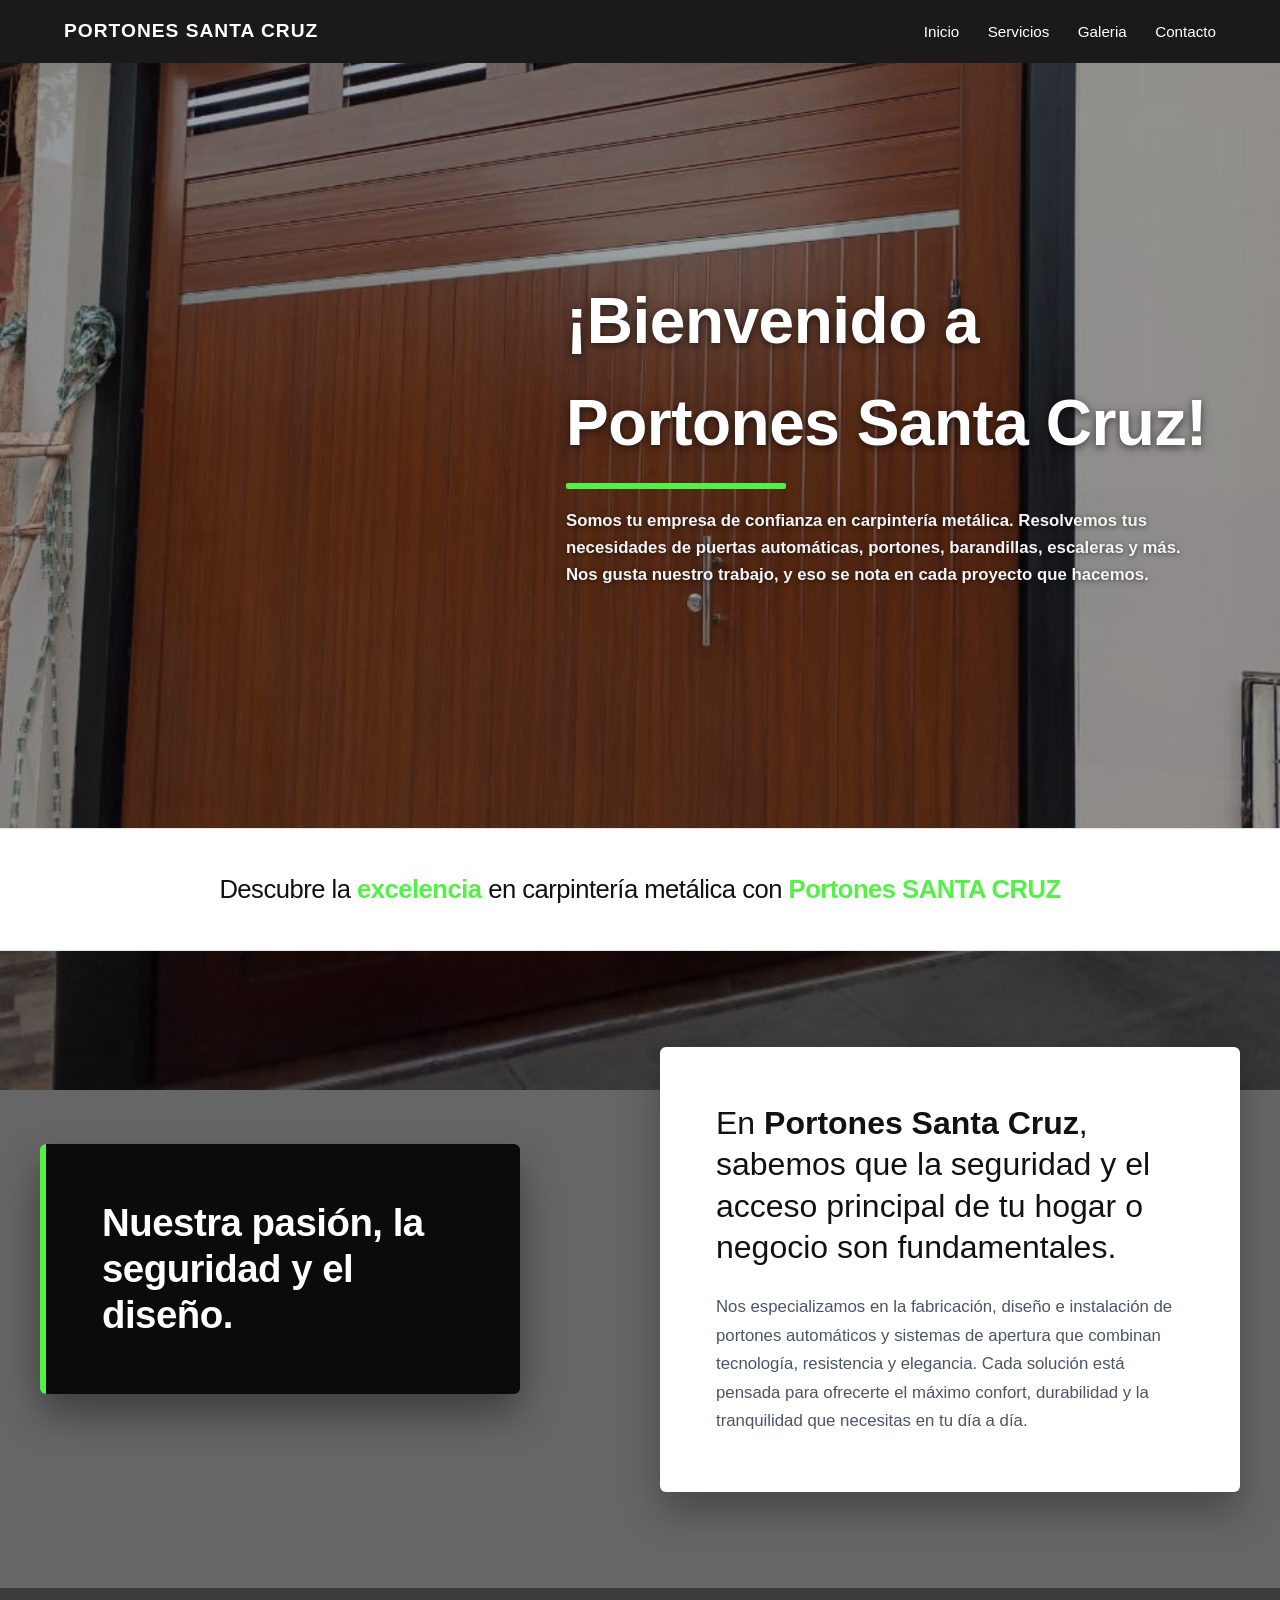
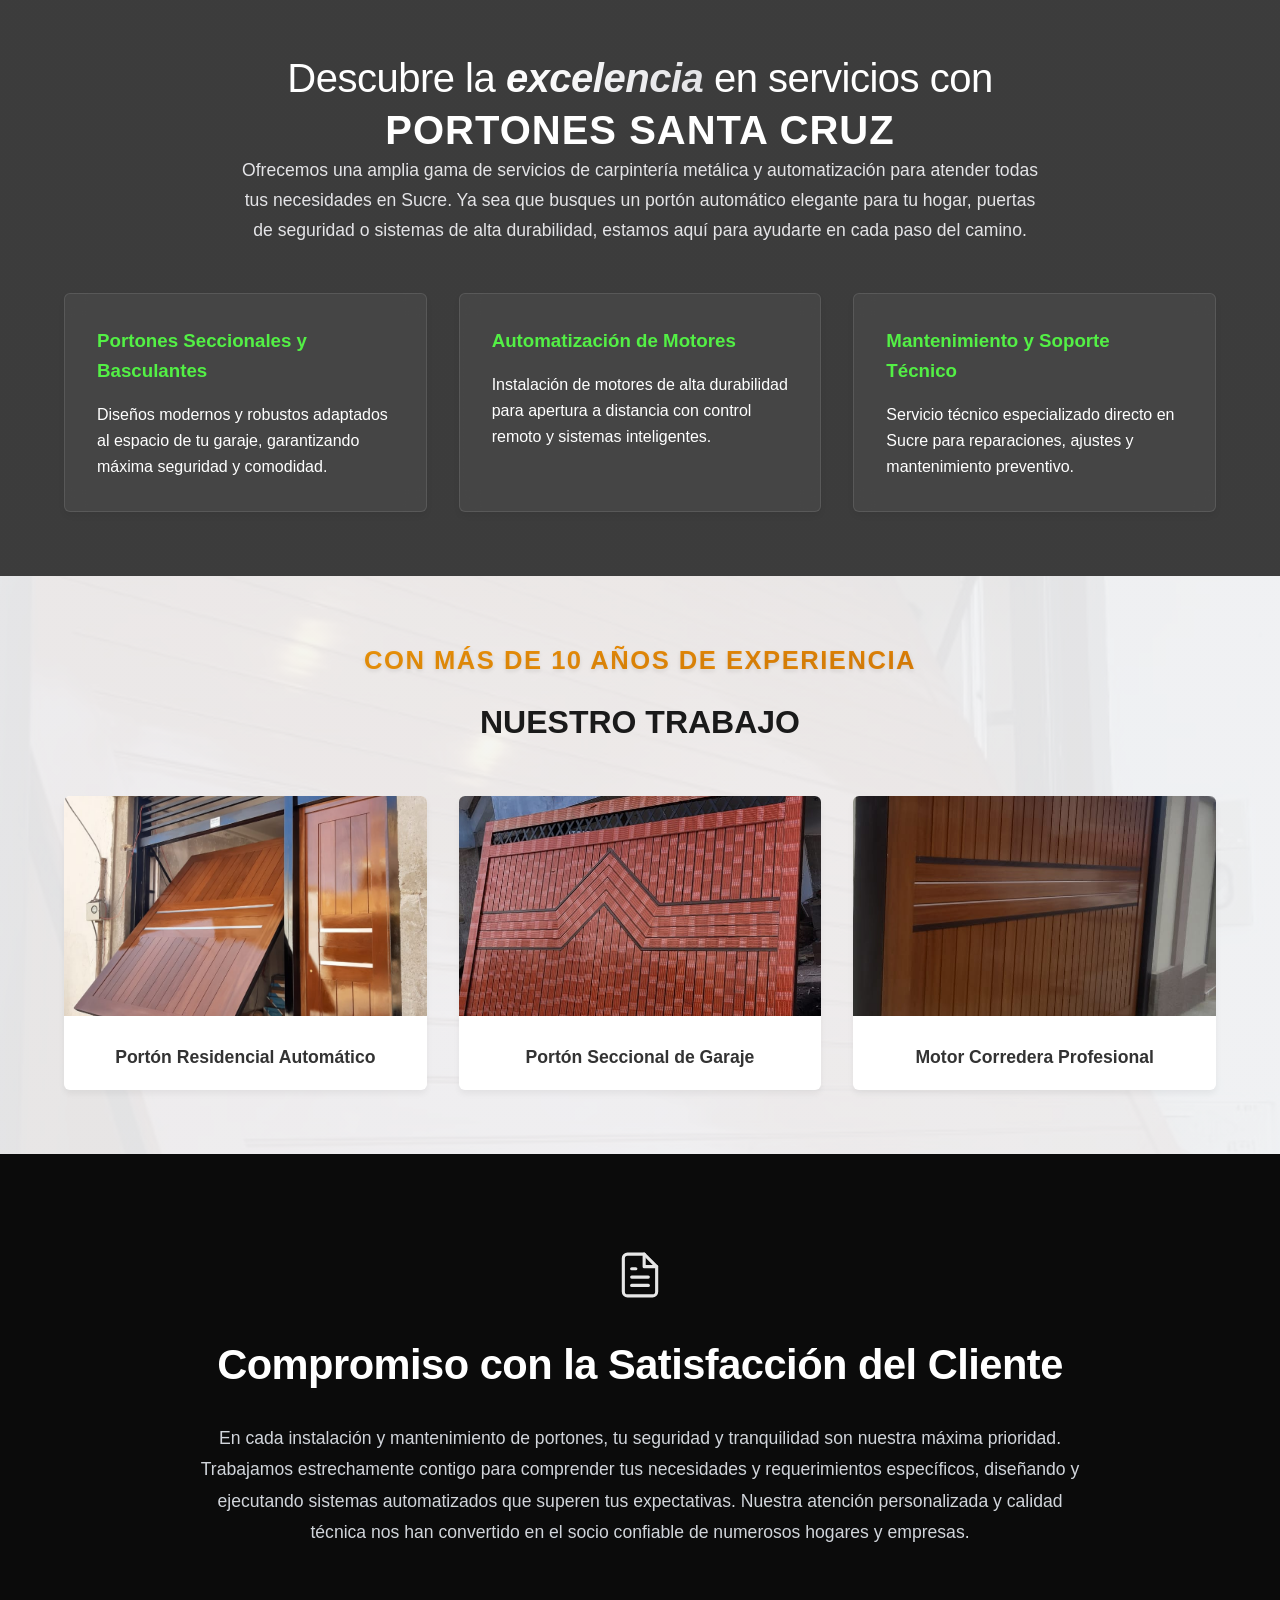
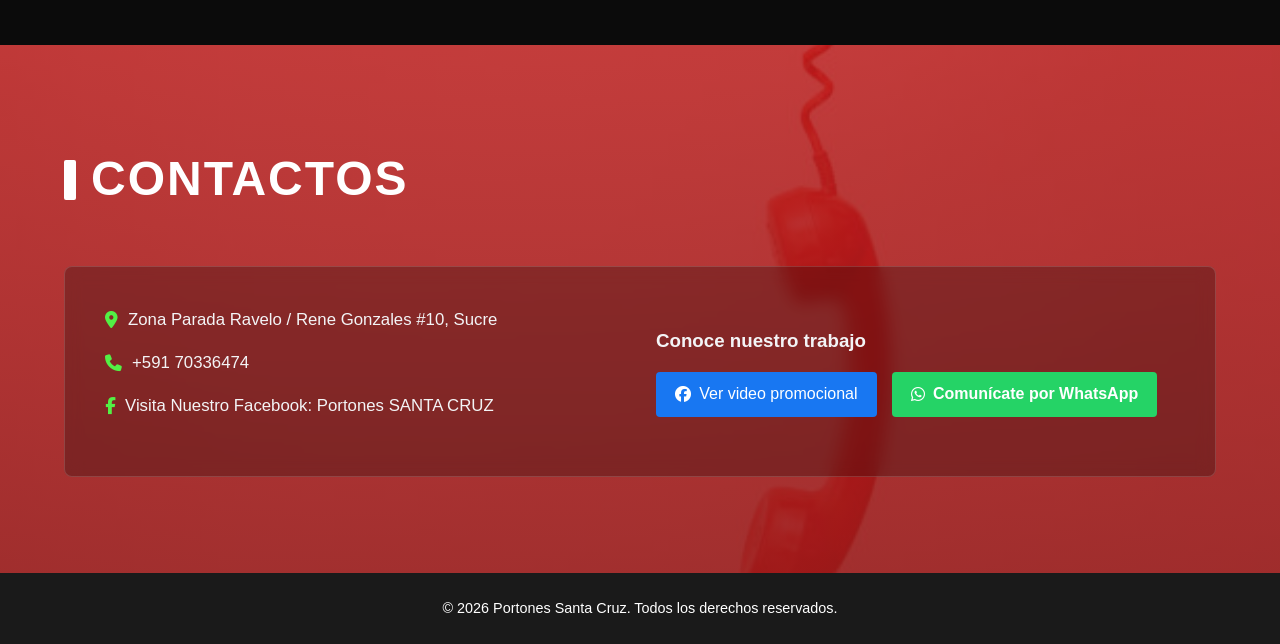
==== commit d1e3059b: "Update index.html" ====
--- a/index.html
+++ b/index.html
@@ -32,7 +32,7 @@
     </section>
     <section class="franja-eslogan">
         <div class="container animacion-bucle">
-            <p>Descubre la <strong>excelencia</strong> en carpintería metálica con <strong>PORTONES SANTA CRUZ</strong></p>
+            <p>Descubre la <strong>excelencia</strong> en carpintería metálica con <strong>Portones SANTA CRUZ</strong></p>
         </div>
     </section>
     <section class="seccion-mision-pasion">
@@ -94,7 +94,7 @@
                 <p><i class="fas fa-map-marker-alt"></i> <span id="info-dir">Sucre, Bolivia</span></p>
                 <p><i class="fas fa-phone"></i> <span id="info-tel">+591 70336474</span></p>
                 <p>
-                    <a id="enlace-facebook" href="https://www.facebook.com/share/v/1DXTA3GwMx/" target="_blank" rel="noopener noreferrer" class="enlace-contacto">
+                    <a id="enlace-facebook" href="https://www.facebook.com/profile.php?id=100057186651742" target="_blank" rel="noopener noreferrer" class="enlace-contacto">
                         <i class="fab fa-facebook-f"></i>
                         <span id="info-email">Visita nuestro Facebook: Portones SANTA CRUZ</span>
                     </a>
